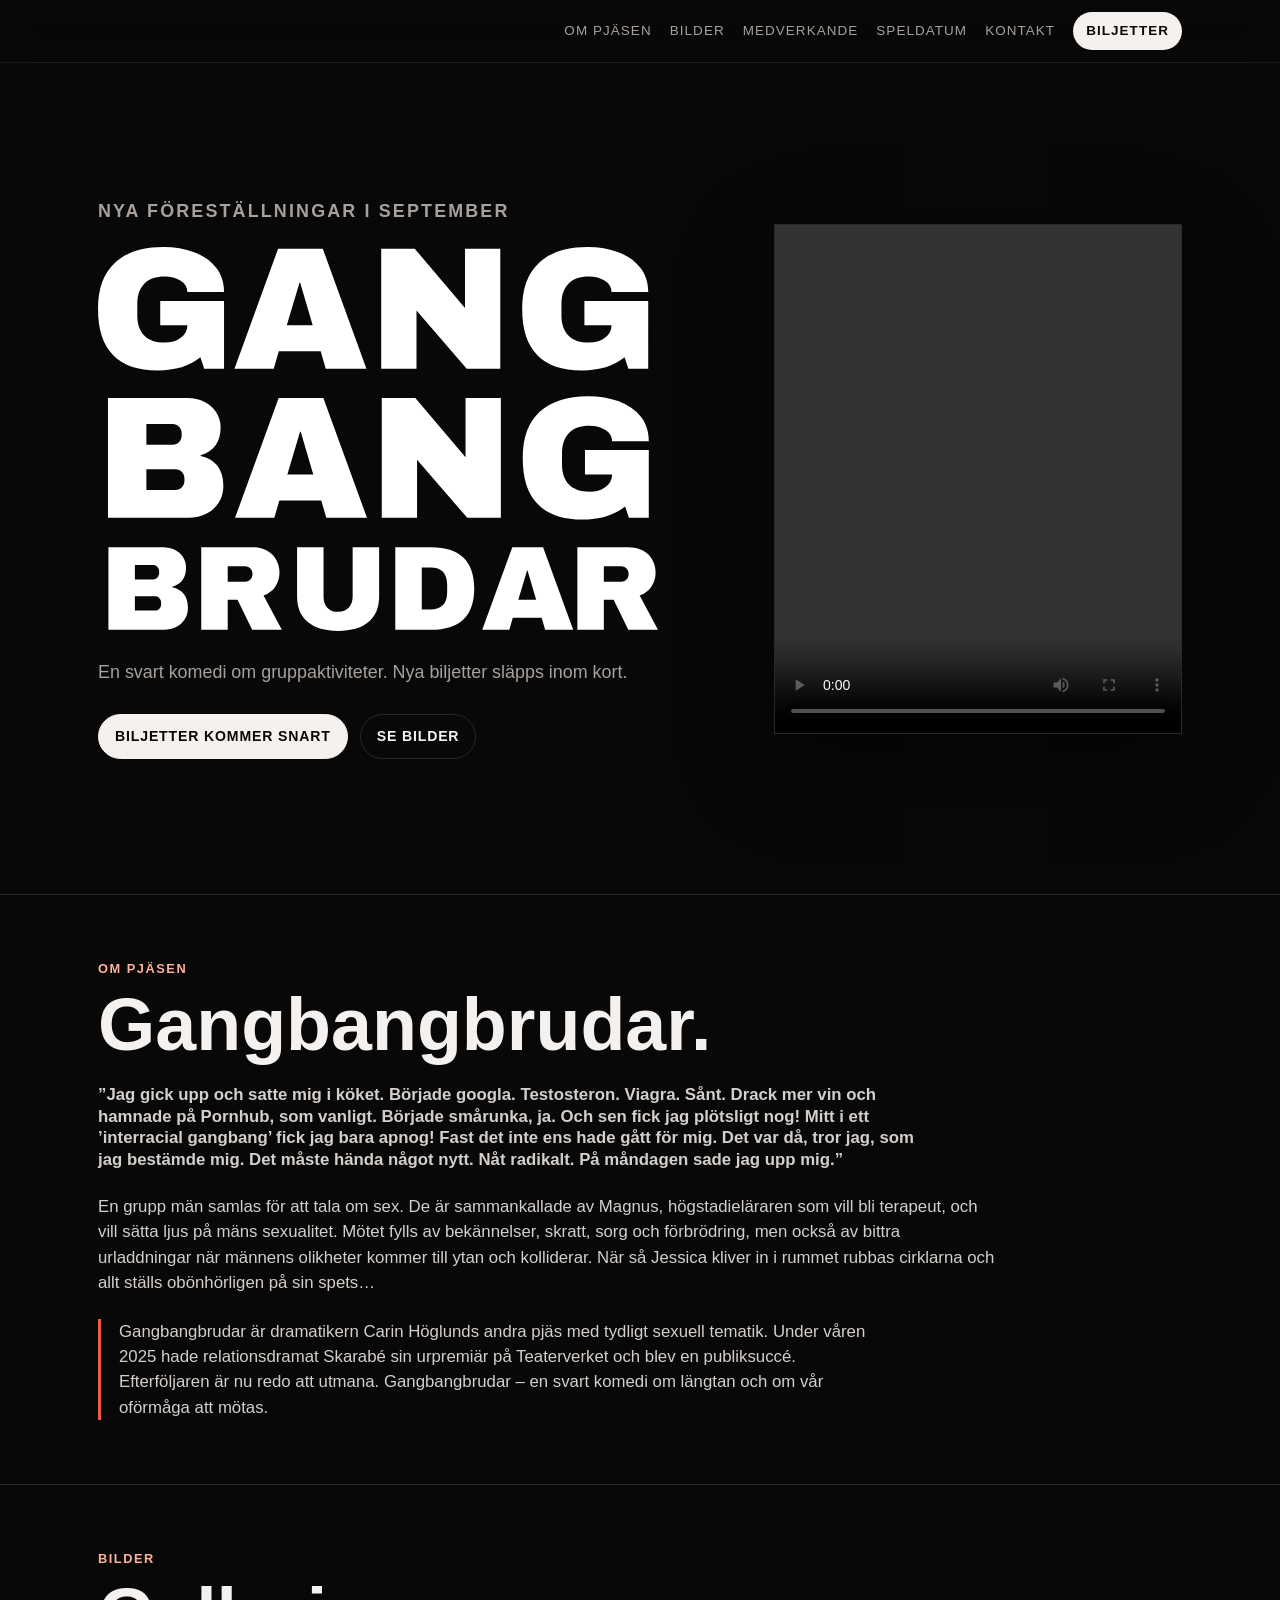
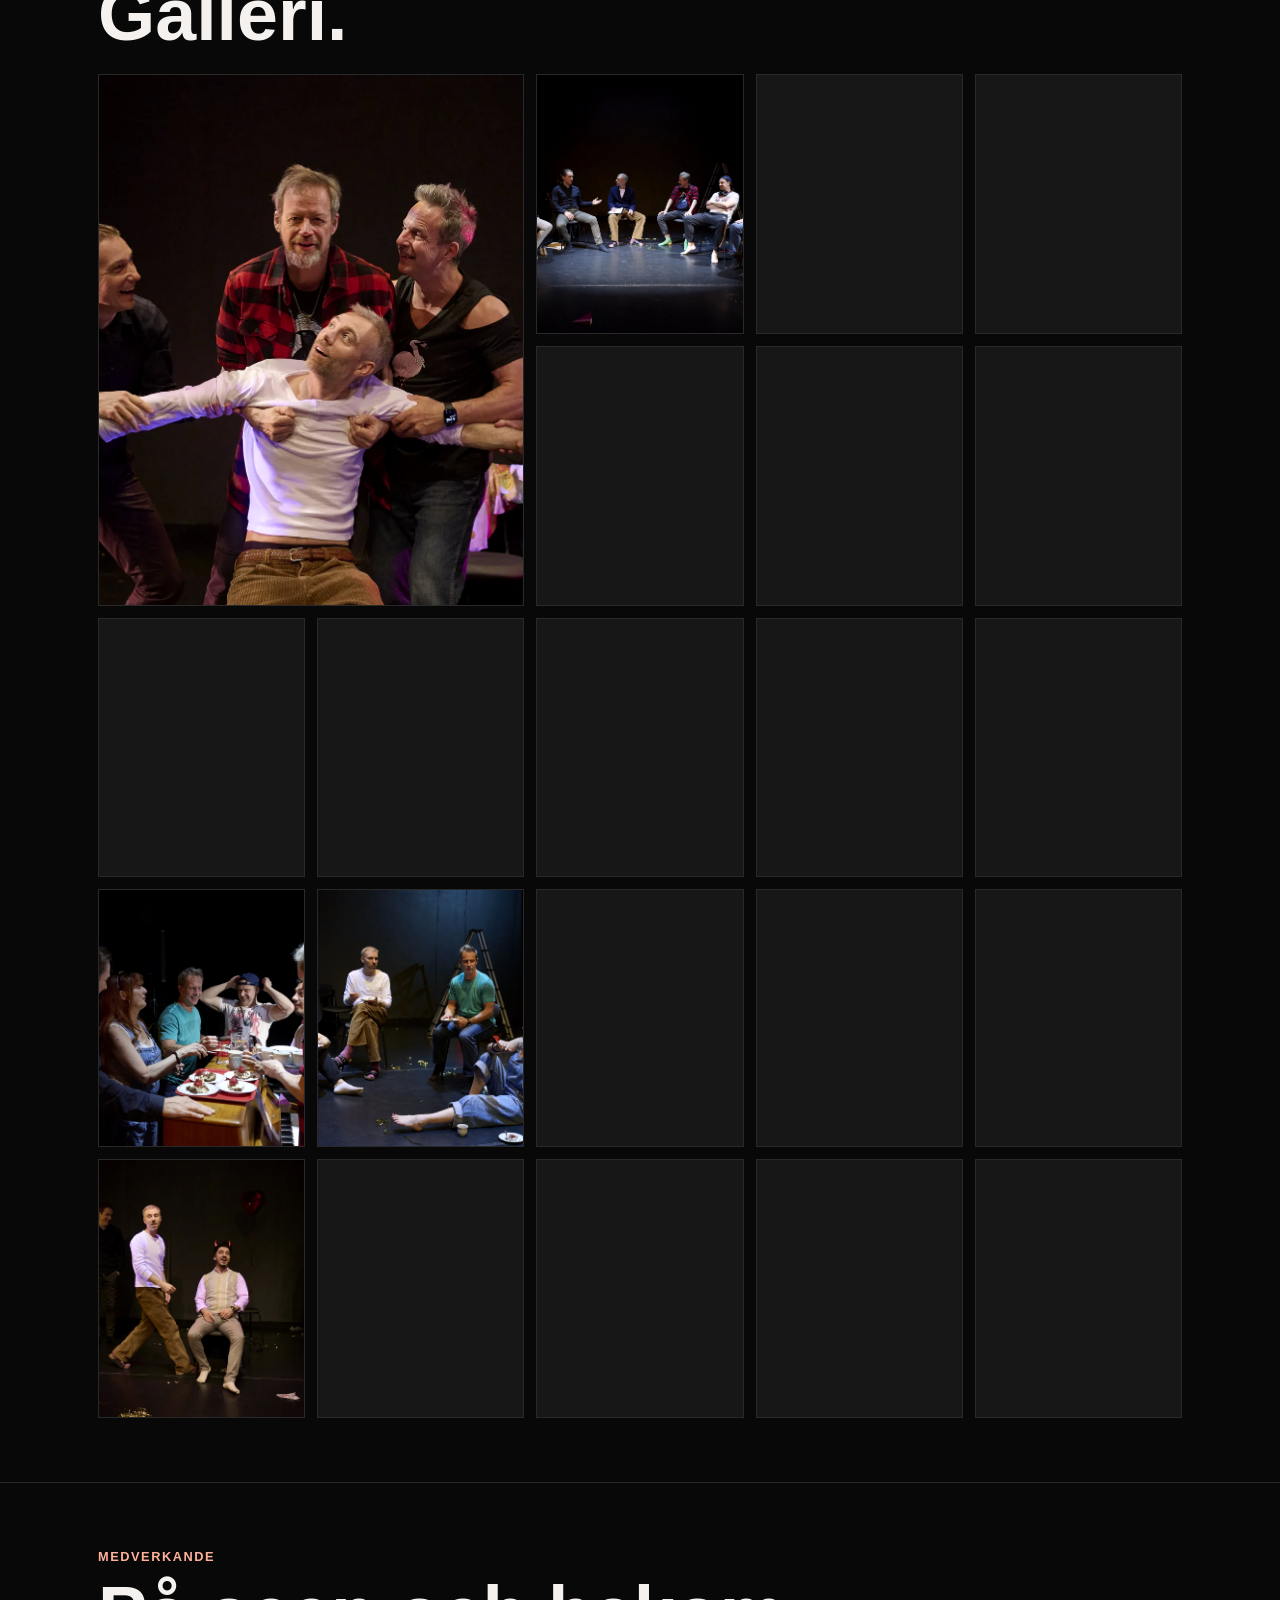
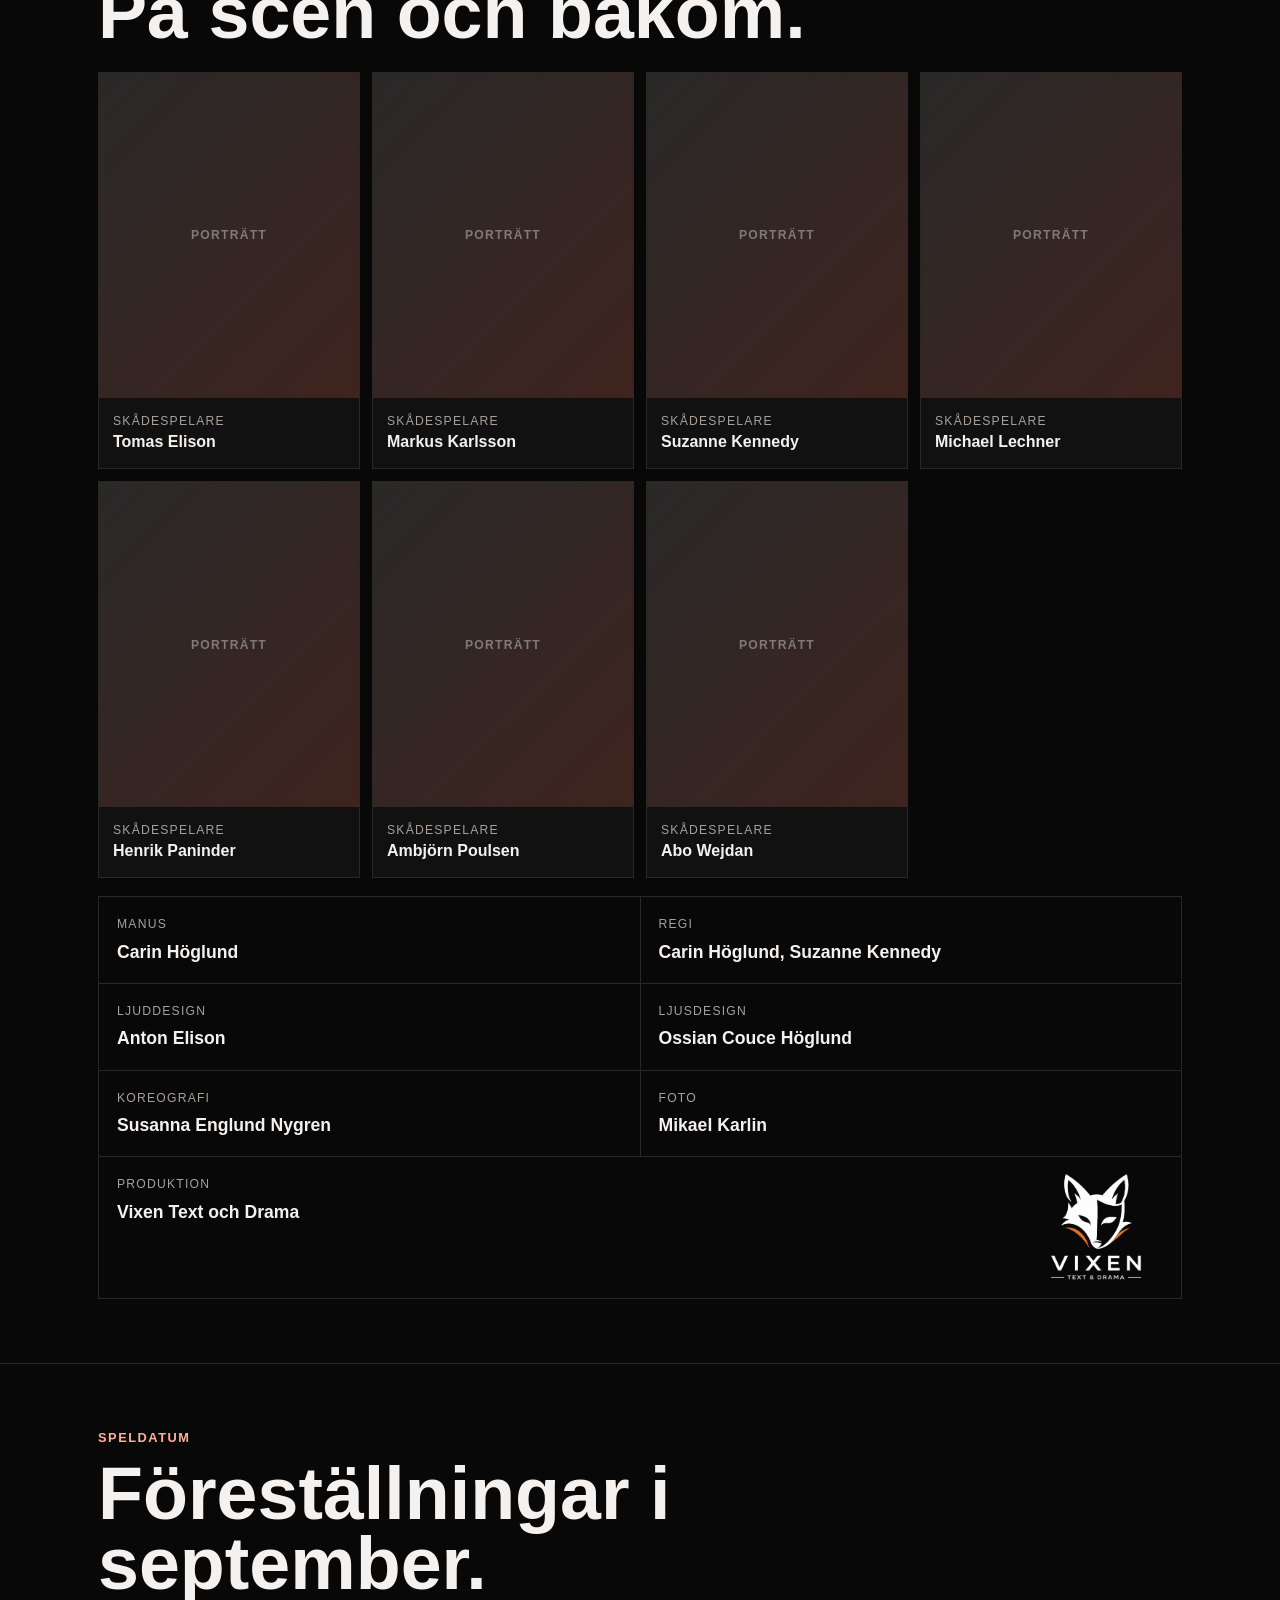
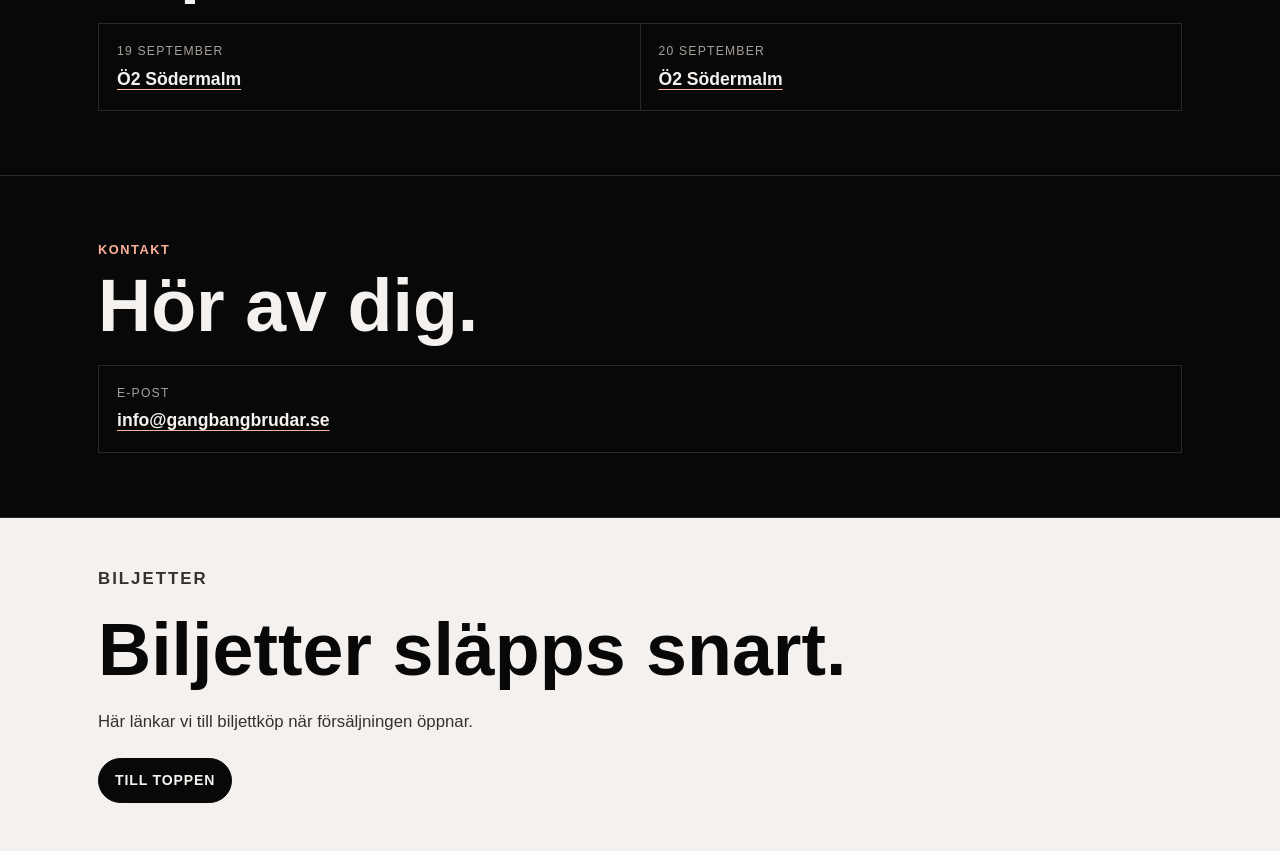
==== index.html @ 9af3f594 "Update Vixen production logo" ====
<!doctype html>
<html lang="sv">
<head>
<meta charset="utf-8">
<meta name="viewport" content="width=device-width, initial-scale=1">
<title>Gangbangbrudar</title>

<link rel="icon" href="assets/images/favicon.svg" type="image/svg+xml">
<link rel="stylesheet" href="assets/css/site.css">
</head>

<body>
<header class="site-header">
    <nav class="nav" aria-label="Huvudnavigation">
        <div class="nav-links">
            <a href="#om-pjasen">Om pjäsen</a>
            <a href="#bilder">Bilder</a>
            <a href="#medverkande">Medverkande</a>
            <a href="#speldatum">Speldatum</a>
            <a href="#kontakt">Kontakt</a>
            <a class="ticket-link" href="#biljetter">Biljetter</a>
        </div>
        <button class="menu-toggle" type="button" aria-expanded="false" aria-controls="mobile-menu">Meny</button>
    </nav>
    <div class="mobile-menu" id="mobile-menu" hidden>
        <a href="#om-pjasen">Om pjäsen</a>
        <a href="#bilder">Bilder</a>
        <a href="#medverkande">Medverkande</a>
        <a href="#speldatum">Speldatum</a>
        <a href="#kontakt">Kontakt</a>
        <a class="ticket-link" href="#biljetter">Biljetter</a>
    </div>
</header>

<main id="start">
    <section class="section hero" aria-labelledby="hero-title">
        <div class="section-inner hero-grid">
            <div class="hero-copy">
                <p class="eyebrow">Nya föreställningar i september</p>
                <h1 id="hero-title">
                    <img class="hero-logo" src="assets/images/logo.svg" alt="Gangbangbrudar">
                </h1>
                <p>En svart komedi om gruppaktiviteter. Nya biljetter släpps inom kort.</p>
                <div class="hero-actions">
                    <a class="button primary" href="#biljetter">Biljetter kommer snart</a>
                    <a class="button" href="#bilder">Se bilder</a>
                </div>
            </div>

            <div class="trailer-frame" aria-label="Trailer">
                <video controls playsinline preload="metadata" src="assets/videos/trailer-portrait.mp4"></video>
            </div>
        </div>
    </section>

    <section class="section" id="om-pjasen" aria-labelledby="about-title">
        <div class="section-inner">
            <p class="eyebrow">Om pjäsen</p>
            <h2 class="section-title" id="about-title">Gangbangbrudar.</h2>
            <div class="about-copy">
                <p class="script-quote">”Jag gick upp och satte mig i köket. Började googla. Testosteron. Viagra. Sånt. Drack mer vin och hamnade på Pornhub, som vanligt. Började smårunka, ja. Och sen fick jag plötsligt nog! Mitt i ett ’interracial gangbang’ fick jag bara apnog! Fast det inte ens hade gått för mig. Det var då, tror jag, som jag bestämde mig. Det måste hända något nytt. Nåt radikalt. På måndagen sade jag upp mig.”</p>
                <p>En grupp män samlas för att tala om sex. De är sammankallade av Magnus, högstadieläraren som vill bli terapeut, och vill sätta ljus på mäns sexualitet. Mötet fylls av bekännelser, skratt, sorg och förbrödring, men också av bittra urladdningar när männens olikheter kommer till ytan och kolliderar. När så Jessica kliver in i rummet rubbas cirklarna och allt ställs obönhörligen på sin spets…</p>
                <p class="creator-note">Gangbangbrudar är dramatikern Carin Höglunds andra pjäs med tydligt sexuell tematik. Under våren 2025 hade relationsdramat Skarabé sin urpremiär på Teaterverket och blev en publiksuccé. Efterföljaren är nu redo att utmana. Gangbangbrudar – en svart komedi om längtan och om vår oförmåga att mötas.</p>
            </div>
        </div>
    </section>

    <section class="section" id="bilder" aria-labelledby="gallery-title">
        <div class="section-inner">
            <p class="eyebrow">Bilder</p>
            <h2 class="section-title" id="gallery-title">Galleri.</h2>
            <div class="gallery-grid" id="gallery" aria-label="Bildgalleri från föreställningen">
                <div class="gallery-empty">Laddar bilder</div>
            </div>
        </div>
    </section>

    <section class="section" id="medverkande" aria-labelledby="cast-title">
        <div class="section-inner">
            <p class="eyebrow">Medverkande</p>
            <h2 class="section-title" id="cast-title">På scen och bakom.</h2>
            <div class="actor-grid" aria-label="Skådespelare med bildplatshållare">
                <article class="actor-card">
                    <div class="actor-image">Porträtt</div>
                    <div class="actor-info">
                        <p class="label">Skådespelare</p>
                        <p class="value">Tomas Elison</p>
                    </div>
                </article>
                <article class="actor-card">
                    <div class="actor-image">Porträtt</div>
                    <div class="actor-info">
                        <p class="label">Skådespelare</p>
                        <p class="value">Markus Karlsson</p>
                    </div>
                </article>
                <article class="actor-card">
                    <div class="actor-image">Porträtt</div>
                    <div class="actor-info">
                        <p class="label">Skådespelare</p>
                        <p class="value">Suzanne Kennedy</p>
                    </div>
                </article>
                <article class="actor-card">
                    <div class="actor-image">Porträtt</div>
                    <div class="actor-info">
                        <p class="label">Skådespelare</p>
                        <p class="value">Michael Lechner</p>
                    </div>
                </article>
                <article class="actor-card">
                    <div class="actor-image">Porträtt</div>
                    <div class="actor-info">
                        <p class="label">Skådespelare</p>
                        <p class="value">Henrik Paninder</p>
                    </div>
                </article>
                <article class="actor-card">
                    <div class="actor-image">Porträtt</div>
                    <div class="actor-info">
                        <p class="label">Skådespelare</p>
                        <p class="value">Ambjörn Poulsen</p>
                    </div>
                </article>
                <article class="actor-card">
                    <div class="actor-image">Porträtt</div>
                    <div class="actor-info">
                        <p class="label">Skådespelare</p>
                        <p class="value">Abo Wejdan</p>
                    </div>
                </article>
            </div>
            <div class="people-list">
                <div class="person">
                    <p class="label">Manus</p>
                    <p class="value">Carin Höglund</p>
                </div>
                <div class="person">
                    <p class="label">Regi</p>
                    <p class="value">Carin Höglund, Suzanne Kennedy</p>
                </div>
                <div class="person">
                    <p class="label">Ljuddesign</p>
                    <p class="value">Anton Elison</p>
                </div>
                <div class="person">
                    <p class="label">Ljusdesign</p>
                    <p class="value">Ossian Couce Höglund</p>
                </div>
                <div class="person">
                    <p class="label">Koreografi</p>
                    <p class="value">Susanna Englund Nygren</p>
                </div>
                <div class="person">
                    <p class="label">Foto</p>
                    <p class="value">Mikael Karlin</p>
                </div>
                <div class="person production-credit">
                    <div class="production-text">
                        <p class="label">Produktion</p>
                        <p class="value">Vixen Text och Drama</p>
                    </div>
                    <span class="production-logo-frame">
                        <img class="production-logo" src="assets/images/Vixen-logo-light.png" alt="Vixen Text och Drama">
                    </span>
                </div>
            </div>
        </div>
    </section>

    <section class="section" id="speldatum" aria-labelledby="dates-title">
        <div class="section-inner">
            <p class="eyebrow">Speldatum</p>
            <h2 class="section-title" id="dates-title">Föreställningar i september.</h2>
            <div class="dates-list">
                <div class="date-row">
                    <p class="label">19 september</p>
                    <p class="value"><a class="venue-link" href="https://o2scenkonst.se/" target="_blank" rel="noopener noreferrer">Ö2 Södermalm</a></p>
                </div>
                <div class="date-row">
                    <p class="label">20 september</p>
                    <p class="value"><a class="venue-link" href="https://o2scenkonst.se/" target="_blank" rel="noopener noreferrer">Ö2 Södermalm</a></p>
                </div>
            </div>
        </div>
    </section>

    <section class="section" id="kontakt" aria-labelledby="contact-title">
        <div class="section-inner">
            <p class="eyebrow">Kontakt</p>
            <h2 class="section-title" id="contact-title">Hör av dig.</h2>
            <div class="contact-list">
                <div class="contact-row">
                    <p class="label">E-post</p>
                    <p class="value"><a class="contact-link" href="mailto:info@gangbangbrudar.se">info@gangbangbrudar.se</a></p>
                </div>
            </div>
        </div>
    </section>

    <section class="tickets" id="biljetter" aria-labelledby="tickets-title">
        <div class="section-inner">
            <p class="eyebrow">Biljetter</p>
            <h2 class="section-title" id="tickets-title">Biljetter släpps snart.</h2>
            <p>Här länkar vi till biljettköp när försäljningen öppnar.</p>
            <a class="button primary" href="#start">Till toppen</a>
        </div>
    </section>
</main>

<dialog class="lightbox" id="gallery-lightbox" aria-label="Förhandsvisning av bild">
    <div class="lightbox-inner">
        <button class="lightbox-close" type="button" aria-label="Stäng">×</button>
        <button class="lightbox-nav lightbox-prev" type="button" aria-label="Föregående bild">‹</button>
        <img alt="" draggable="false">
        <button class="lightbox-nav lightbox-next" type="button" aria-label="Nästa bild">›</button>
    </div>
</dialog>

<script src="assets/images/gallery/images.js"></script>
<script>
const gallery = document.querySelector("#gallery");
const lightbox = document.querySelector("#gallery-lightbox");
const lightboxImage = lightbox.querySelector("img");
const lightboxClose = lightbox.querySelector(".lightbox-close");
const lightboxPrev = lightbox.querySelector(".lightbox-prev");
const lightboxNext = lightbox.querySelector(".lightbox-next");
const menuToggle = document.querySelector(".menu-toggle");
const mobileMenu = document.querySelector("#mobile-menu");
const imageBasePath = "assets/images/gallery/";
const galleryImages = Array.isArray(window.galleryImages) ? window.galleryImages : [];
let activeGalleryIndex = 0;
let swipeStartX = 0;
let swipeStartY = 0;
let swipePointerId = null;
let lightboxScrollY = 0;
const minSwipeDistance = 48;

function showGalleryImage(index) {
    activeGalleryIndex = (index + galleryImages.length) % galleryImages.length;
    const imagePath = imageBasePath + galleryImages[activeGalleryIndex];

    lightboxImage.src = imagePath;
    lightboxImage.alt = `Bild från Gangbangbrudar ${activeGalleryIndex + 1}`;
}

function openLightbox() {
    lightboxScrollY = window.scrollY;
    document.body.classList.add("lightbox-open");
    document.body.style.top = `-${lightboxScrollY}px`;
    lightbox.showModal();
}

function closeLightbox() {
    lightbox.close();
}

function unlockPageScroll() {
    document.body.classList.remove("lightbox-open");
    document.body.style.top = "";
    window.scrollTo(0, lightboxScrollY);
    swipePointerId = null;
}

menuToggle.addEventListener("click", () => {
    const isOpen = menuToggle.getAttribute("aria-expanded") === "true";
    menuToggle.setAttribute("aria-expanded", String(!isOpen));
    mobileMenu.hidden = isOpen;
});

mobileMenu.querySelectorAll("a").forEach((link) => {
    link.addEventListener("click", () => {
        menuToggle.setAttribute("aria-expanded", "false");
        mobileMenu.hidden = true;
    });
});

gallery.replaceChildren();

if (galleryImages.length === 0) {
    const emptyState = document.createElement("div");
    emptyState.className = "gallery-empty";
    emptyState.textContent = "Bilder kommer snart";
    gallery.append(emptyState);
}

galleryImages.forEach((fileName, index) => {
    const button = document.createElement("button");
    const image = document.createElement("img");
    const imagePath = imageBasePath + fileName;

    button.className = "gallery-item";
    button.type = "button";
    button.setAttribute("aria-label", `Visa bild ${index + 1}`);

    image.src = imagePath;
    image.alt = `Bild från Gangbangbrudar ${index + 1}`;
    image.loading = index < 2 ? "eager" : "lazy";
    image.decoding = "async";

    button.append(image);
    button.addEventListener("click", () => {
        showGalleryImage(index);
        openLightbox();
    });

    gallery.append(button);
});

lightboxClose.addEventListener("click", () => {
    closeLightbox();
});

lightboxPrev.addEventListener("click", () => {
    showGalleryImage(activeGalleryIndex - 1);
});

lightboxNext.addEventListener("click", () => {
    showGalleryImage(activeGalleryIndex + 1);
});

lightboxImage.addEventListener("pointerdown", (event) => {
    if (!event.isPrimary || galleryImages.length < 2) {
        return;
    }

    swipeStartX = event.clientX;
    swipeStartY = event.clientY;
    swipePointerId = event.pointerId;
    lightboxImage.setPointerCapture(swipePointerId);
});

lightboxImage.addEventListener("pointermove", (event) => {
    if (event.pointerId === swipePointerId) {
        event.preventDefault();
    }
});

lightboxImage.addEventListener("pointerup", (event) => {
    if (event.pointerId !== swipePointerId) {
        return;
    }

    const deltaX = event.clientX - swipeStartX;
    const deltaY = event.clientY - swipeStartY;
    const isHorizontalSwipe = Math.abs(deltaX) >= minSwipeDistance && Math.abs(deltaX) > Math.abs(deltaY) * 1.2;

    if (isHorizontalSwipe) {
        showGalleryImage(activeGalleryIndex + (deltaX < 0 ? 1 : -1));
    }

    swipePointerId = null;
});

lightboxImage.addEventListener("pointercancel", () => {
    swipePointerId = null;
});

lightbox.addEventListener("click", (event) => {
    if (event.target === lightbox) {
        closeLightbox();
    }
});

lightbox.addEventListener("close", unlockPageScroll);

document.addEventListener("keydown", (event) => {
    if (!lightbox.open) {
        return;
    }

    if (event.key === "ArrowLeft") {
        showGalleryImage(activeGalleryIndex - 1);
    }

    if (event.key === "ArrowRight") {
        showGalleryImage(activeGalleryIndex + 1);
    }
});
</script>
</body>
</html>
---- assets/css/site.css ----
:root{
    --bg:#080808;
    --panel:#111111;
    --panel-soft:#171717;
    --text:#f4f1ee;
    --muted:#a8a19b;
    --line:#2a2725;
    --accent:#f05a3d;
    --accent-soft:#ffb199;
}

*{
    box-sizing:border-box;
}

html{
    scroll-behavior:smooth;
    overflow-x:hidden;
}

body{
    margin:0;
    background:var(--bg);
    color:var(--text);
    font-family:Arial, Helvetica, sans-serif;
    line-height:1.5;
    overflow-x:hidden;
}

body.lightbox-open{
    position:fixed;
    width:100%;
    overflow:hidden;
}

img,
video{
    max-width:100%;
}

a{
    color:inherit;
}

.site-header{
    position:sticky;
    top:0;
    z-index:10;
    background:rgba(8, 8, 8, .88);
    border-bottom:1px solid rgba(255, 255, 255, .08);
    backdrop-filter:blur(18px);
}

.nav{
    display:flex;
    align-items:center;
    justify-content:flex-end;
    gap:16px;
    width:min(1120px, 100%);
    margin:0 auto;
    padding:12px 18px;
}

.nav-links{
    display:flex;
    align-items:center;
    justify-content:flex-end;
    gap:18px;
    color:var(--muted);
    font-size:.84rem;
    text-transform:uppercase;
    letter-spacing:.08em;
}

.nav-links a{
    text-decoration:none;
}

.nav-links a:hover{
    color:var(--text);
}

.ticket-link{
    color:var(--bg);
    background:var(--text);
    border-radius:999px;
    padding:9px 13px;
    font-weight:700;
}

.ticket-link:hover{
    color:var(--bg);
    background:var(--accent-soft);
}

.menu-toggle{
    display:none;
    min-height:40px;
    padding:8px 12px;
    background:transparent;
    border:1px solid var(--line);
    border-radius:999px;
    color:var(--text);
    cursor:pointer;
    font:inherit;
    font-size:.82rem;
    font-weight:700;
    letter-spacing:.08em;
    text-transform:uppercase;
}

.mobile-menu{
    display:none;
}

main{
    overflow:hidden;
}

.section{
    border-bottom:1px solid var(--line);
}

.section-inner{
    width:100%;
    max-width:1120px;
    margin:0 auto;
    padding:64px 18px;
}

.hero{
    min-height:calc(100svh - 68px);
    display:grid;
    align-items:center;
}

.hero-grid{
    display:grid;
    gap:34px;
    min-width:0;
}

.hero-grid > *{
    min-width:0;
}

.hero-logo{
    display:block;
    width:min(100%, 560px);
    height:auto;
    margin-bottom:28px;
}

.eyebrow{
    margin:0 0 12px;
    color:var(--accent-soft);
    font-size:.8rem;
    font-weight:700;
    letter-spacing:.12em;
    text-transform:uppercase;
}

.hero .eyebrow{
    margin-bottom:22px;
}

.hero-copy{
    max-width:620px;
    min-width:0;
}

.hero-copy h1{
    margin:0;
}

.hero-copy p{
    margin:0;
    color:var(--muted);
    font-size:1.12rem;
}

.hero-actions{
    display:flex;
    flex-wrap:wrap;
    gap:12px;
    margin-top:28px;
}

.button{
    display:inline-flex;
    align-items:center;
    justify-content:center;
    max-width:100%;
    min-height:44px;
    padding:11px 16px;
    border:1px solid var(--line);
    border-radius:999px;
    color:var(--text);
    font-size:.88rem;
    font-weight:700;
    letter-spacing:.06em;
    text-decoration:none;
    text-align:center;
    text-transform:uppercase;
}

.button.primary{
    border-color:var(--text);
    background:var(--text);
    color:var(--bg);
}

.button:hover{
    border-color:var(--accent-soft);
}

.trailer-frame{
    width:min(520px, 100%);
    margin:0 auto;
    background:var(--panel);
    border:1px solid rgba(255, 255, 255, .1);
    box-shadow:0 28px 90px rgba(0, 0, 0, .48);
}

.trailer-frame video{
    display:block;
    width:100%;
    aspect-ratio:4 / 5;
    object-fit:cover;
    background:#000;
}

.section-title{
    margin:0 0 24px;
    max-width:760px;
    font-size:clamp(2rem, 10vw, 4.6rem);
    line-height:.95;
    letter-spacing:0;
}

.about-copy{
    display:grid;
    gap:24px;
    max-width:900px;
}

.about-copy p{
    margin:0;
    color:#d4cfca;
    font-size:1.05rem;
}

.script-quote{
    max-width:820px;
    color:var(--text);
    font-size:clamp(1.35rem, 5vw, 2.25rem);
    font-weight:700;
    line-height:1.28;
}

.creator-note{
    max-width:780px;
    padding-left:18px;
    border-left:3px solid var(--accent);
    color:var(--accent-soft);
    font-size:1.02rem;
}

.gallery-grid{
    display:grid;
    grid-template-columns:repeat(2, minmax(0, 1fr));
    gap:10px;
}

.gallery-item{
    display:block;
    min-width:0;
    padding:0;
    background:var(--panel-soft);
    border:1px solid rgba(255, 255, 255, .08);
    color:inherit;
    cursor:pointer;
    overflow:hidden;
}

.gallery-item img{
    display:block;
    width:100%;
    height:100%;
    min-height:160px;
    aspect-ratio:4 / 5;
    object-fit:cover;
    filter:saturate(.9) contrast(1.05);
    transition:transform .22s ease, filter .22s ease;
}

.gallery-item:hover img{
    transform:scale(1.035);
    filter:saturate(1) contrast(1.1);
}

.gallery-item:first-child{
    grid-column:span 2;
    aspect-ratio:16 / 10;
}

.gallery-empty{
    display:grid;
    place-items:center;
    min-height:180px;
    background:var(--panel-soft);
    border:1px solid rgba(255, 255, 255, .08);
    color:#827a73;
    font-size:.76rem;
    font-weight:700;
    letter-spacing:.1em;
    text-transform:uppercase;
}

.lightbox{
    width:min(1040px, calc(100% - 28px));
    height:fit-content;
    max-height:calc(100svh - 28px);
    overflow:hidden;
    padding:0;
    background:#050505;
    border:1px solid rgba(255, 255, 255, .14);
    color:var(--text);
    overscroll-behavior:contain;
}

.lightbox::backdrop{
    background:rgba(0, 0, 0, .84);
}

.lightbox-inner{
    position:relative;
    display:grid;
    place-items:center;
    max-height:calc(100svh - 30px);
}

.lightbox img{
    display:block;
    width:100%;
    height:auto;
    max-height:calc(100svh - 28px);
    object-fit:contain;
    touch-action:none;
    user-select:none;
}

.lightbox-close{
    position:absolute;
    top:10px;
    right:10px;
    display:grid;
    place-items:center;
    width:40px;
    height:40px;
    padding:0;
    background:rgba(0, 0, 0, .64);
    border:1px solid rgba(255, 255, 255, .2);
    border-radius:999px;
    color:var(--text);
    cursor:pointer;
    font-size:1.4rem;
    line-height:1;
}

.lightbox-nav{
    position:absolute;
    top:50%;
    display:grid;
    place-items:center;
    width:44px;
    height:56px;
    padding:0;
    background:rgba(0, 0, 0, .56);
    border:1px solid rgba(255, 255, 255, .18);
    color:var(--text);
    cursor:pointer;
    font:inherit;
    font-size:2rem;
    line-height:1;
    transform:translateY(-50%);
}

.lightbox-nav:hover,
.lightbox-close:hover{
    background:rgba(0, 0, 0, .78);
    border-color:rgba(255, 255, 255, .36);
}

.lightbox-prev{
    left:10px;
}

.lightbox-next{
    right:10px;
}

.people-list,
.dates-list,
.contact-list{
    display:grid;
    gap:1px;
    background:var(--line);
    border:1px solid var(--line);
}

.people-list{
    margin-top:18px;
}

.person,
.date-row,
.contact-row{
    display:grid;
    gap:5px;
    align-content:start;
    padding:18px;
    background:var(--bg);
}

.label{
    margin:0;
    color:var(--muted);
    font-size:.76rem;
    letter-spacing:.1em;
    text-transform:uppercase;
}

.value{
    margin:0;
    font-size:1.1rem;
    font-weight:700;
}

.venue-link,
.contact-link{
    color:inherit;
    text-decoration-color:var(--accent-soft);
    text-underline-offset:4px;
}

.venue-link:hover,
.contact-link:hover{
    color:var(--accent-soft);
}

.production-credit{
    display:flex;
    align-items:flex-start;
    justify-content:space-between;
    column-gap:18px;
}

.production-text{
    display:grid;
    gap:5px;
    min-width:0;
}

.production-logo-frame{
    display:block;
    width:130px;
    margin-top:-12px;
    flex:0 0 auto;
}

.production-logo{
    display:block;
    width:100%;
    height:auto;
    margin-bottom:-10%;
}

.actor-grid{
    display:grid;
    grid-template-columns:repeat(2, minmax(0, 1fr));
    gap:12px;
}

.actor-card{
    background:var(--panel);
    border:1px solid var(--line);
}

.actor-image{
    display:grid;
    place-items:center;
    aspect-ratio:4 / 5;
    background:
        linear-gradient(135deg, rgba(255, 255, 255, .08), rgba(240, 90, 61, .18)),
        var(--panel-soft);
    color:#827a73;
    font-size:.76rem;
    font-weight:700;
    letter-spacing:.1em;
    text-transform:uppercase;
}

.actor-info{
    padding:14px;
}

.actor-info .value{
    font-size:1rem;
}

.tickets{
    background:var(--text);
    color:var(--bg);
}

.tickets .section-inner{
    padding-block:48px;
}

.tickets .section-title{
    color:var(--bg);
}

.tickets p{
    max-width:620px;
    margin:0 0 24px;
    color:#36312d;
    font-size:1.05rem;
}

.tickets .button{
    border-color:var(--bg);
    color:var(--bg);
}

.tickets .button.primary{
    background:var(--bg);
    color:var(--text);
}

@media (max-width:720px){
    .nav{
        align-items:center;
        flex-direction:row;
        gap:12px;
        justify-content:flex-end;
        padding:10px 14px;
    }

    .nav-links{
        display:none;
    }

    .menu-toggle{
        display:inline-flex;
        align-items:center;
        justify-content:center;
        flex:0 0 auto;
        margin-left:auto;
    }

    .mobile-menu{
        width:100%;
        max-width:1120px;
        margin:0 auto;
        padding:0 18px 16px;
    }

    .mobile-menu:not([hidden]){
        display:grid;
        gap:8px;
    }

    .mobile-menu a{
        display:flex;
        align-items:center;
        min-height:48px;
        padding:12px 0;
        border-bottom:1px solid var(--line);
        color:var(--text);
        font-size:1rem;
        font-weight:700;
        text-decoration:none;
    }

    .mobile-menu .ticket-link{
        justify-content:center;
        margin-top:8px;
        padding:11px 14px;
        border:0;
        color:var(--bg);
    }

    .section-inner{
        padding:52px 18px;
    }

    .hero{
        min-height:auto;
    }

    .hero-logo{
        width:100%;
        margin-bottom:22px;
    }

    .hero-actions{
        display:grid;
        grid-template-columns:1fr;
    }

    .button{
        width:100%;
        padding-inline:12px;
    }

    .production-credit{
        column-gap:12px;
    }

    .production-logo-frame{
        width:97px;
        margin-top:-8px;
    }
}

@media (min-width:760px){
    .hero-grid{
        grid-template-columns:minmax(0, 1.1fr) minmax(300px, .7fr);
        align-items:center;
    }

    .gallery-grid{
        grid-template-columns:repeat(5, minmax(0, 1fr));
        gap:12px;
    }

    .gallery-item img{
        min-height:190px;
    }

    .gallery-item:first-child{
        grid-column:span 2;
        grid-row:span 2;
        aspect-ratio:auto;
    }

    .people-list,
    .dates-list{
        grid-template-columns:repeat(2, minmax(0, 1fr));
    }

    .production-credit{
        grid-column:1 / -1;
    }

    .actor-grid{
        grid-template-columns:repeat(4, minmax(0, 1fr));
    }
}
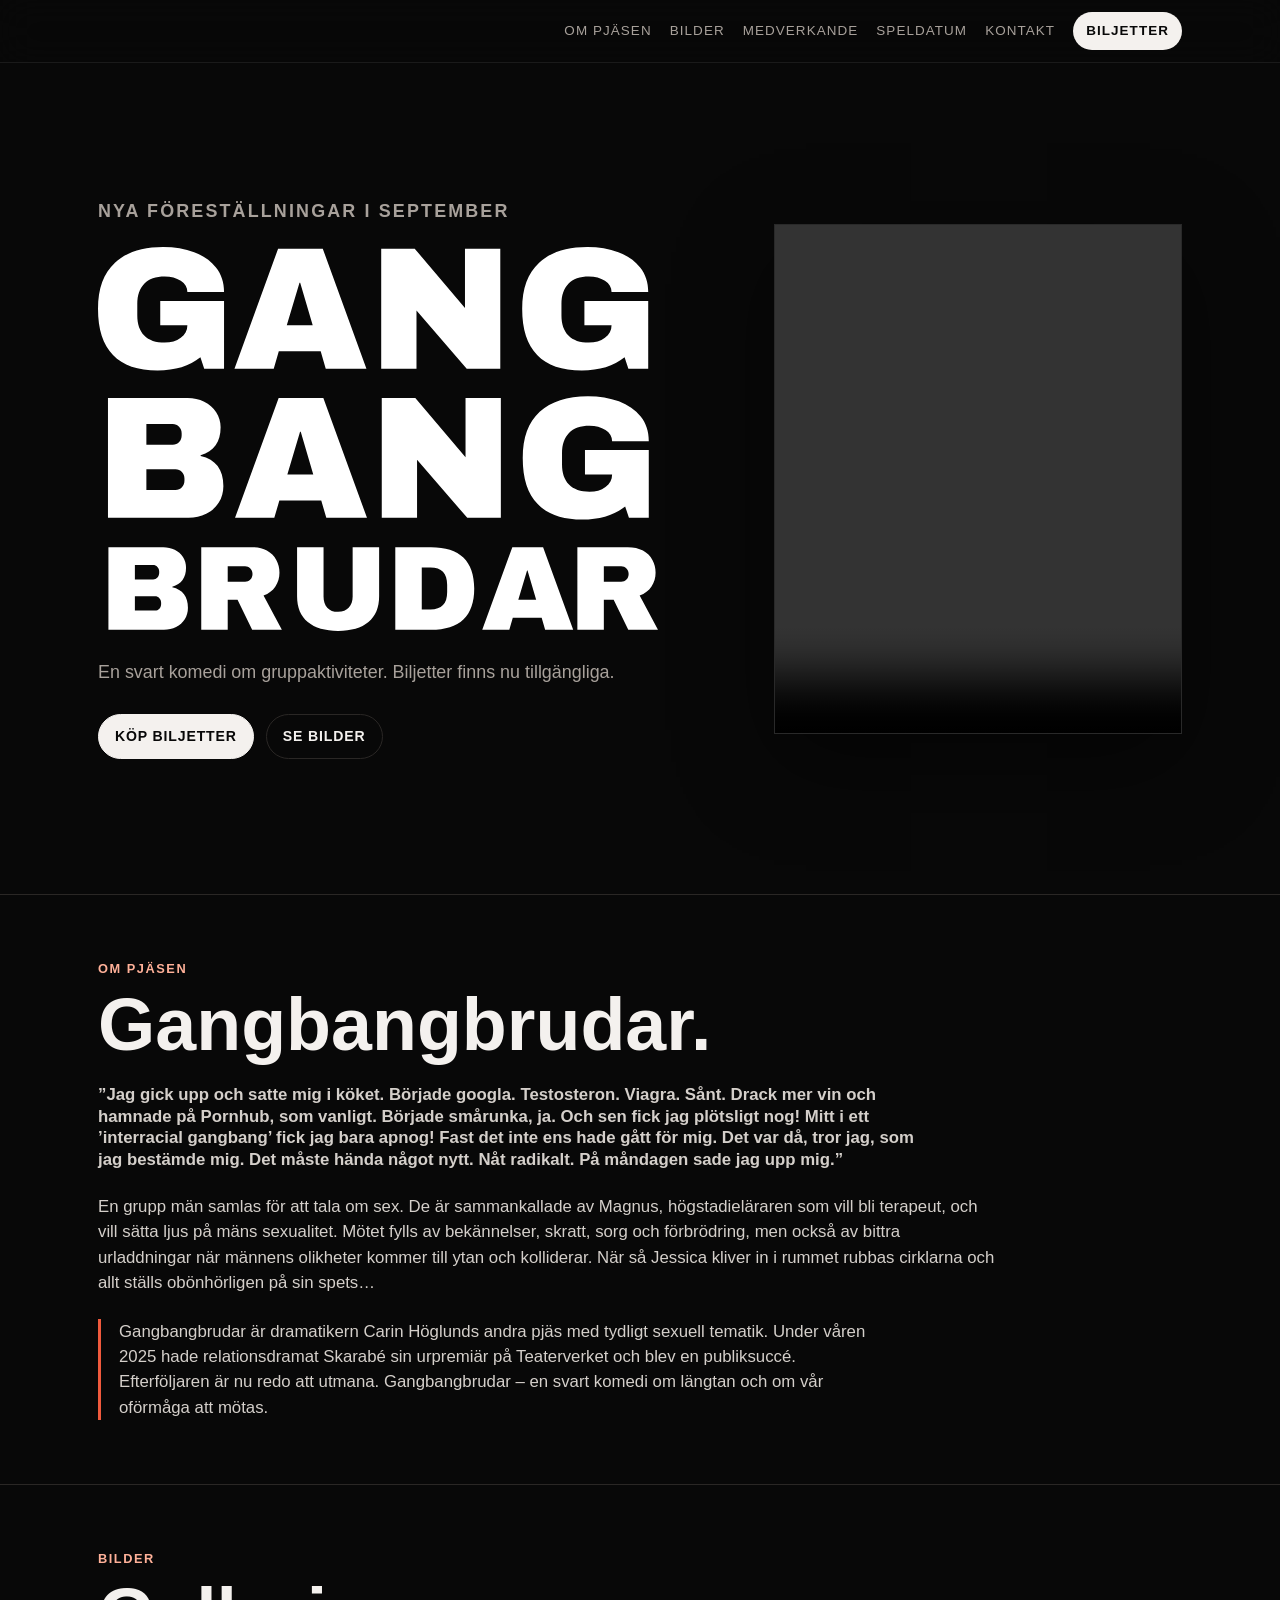
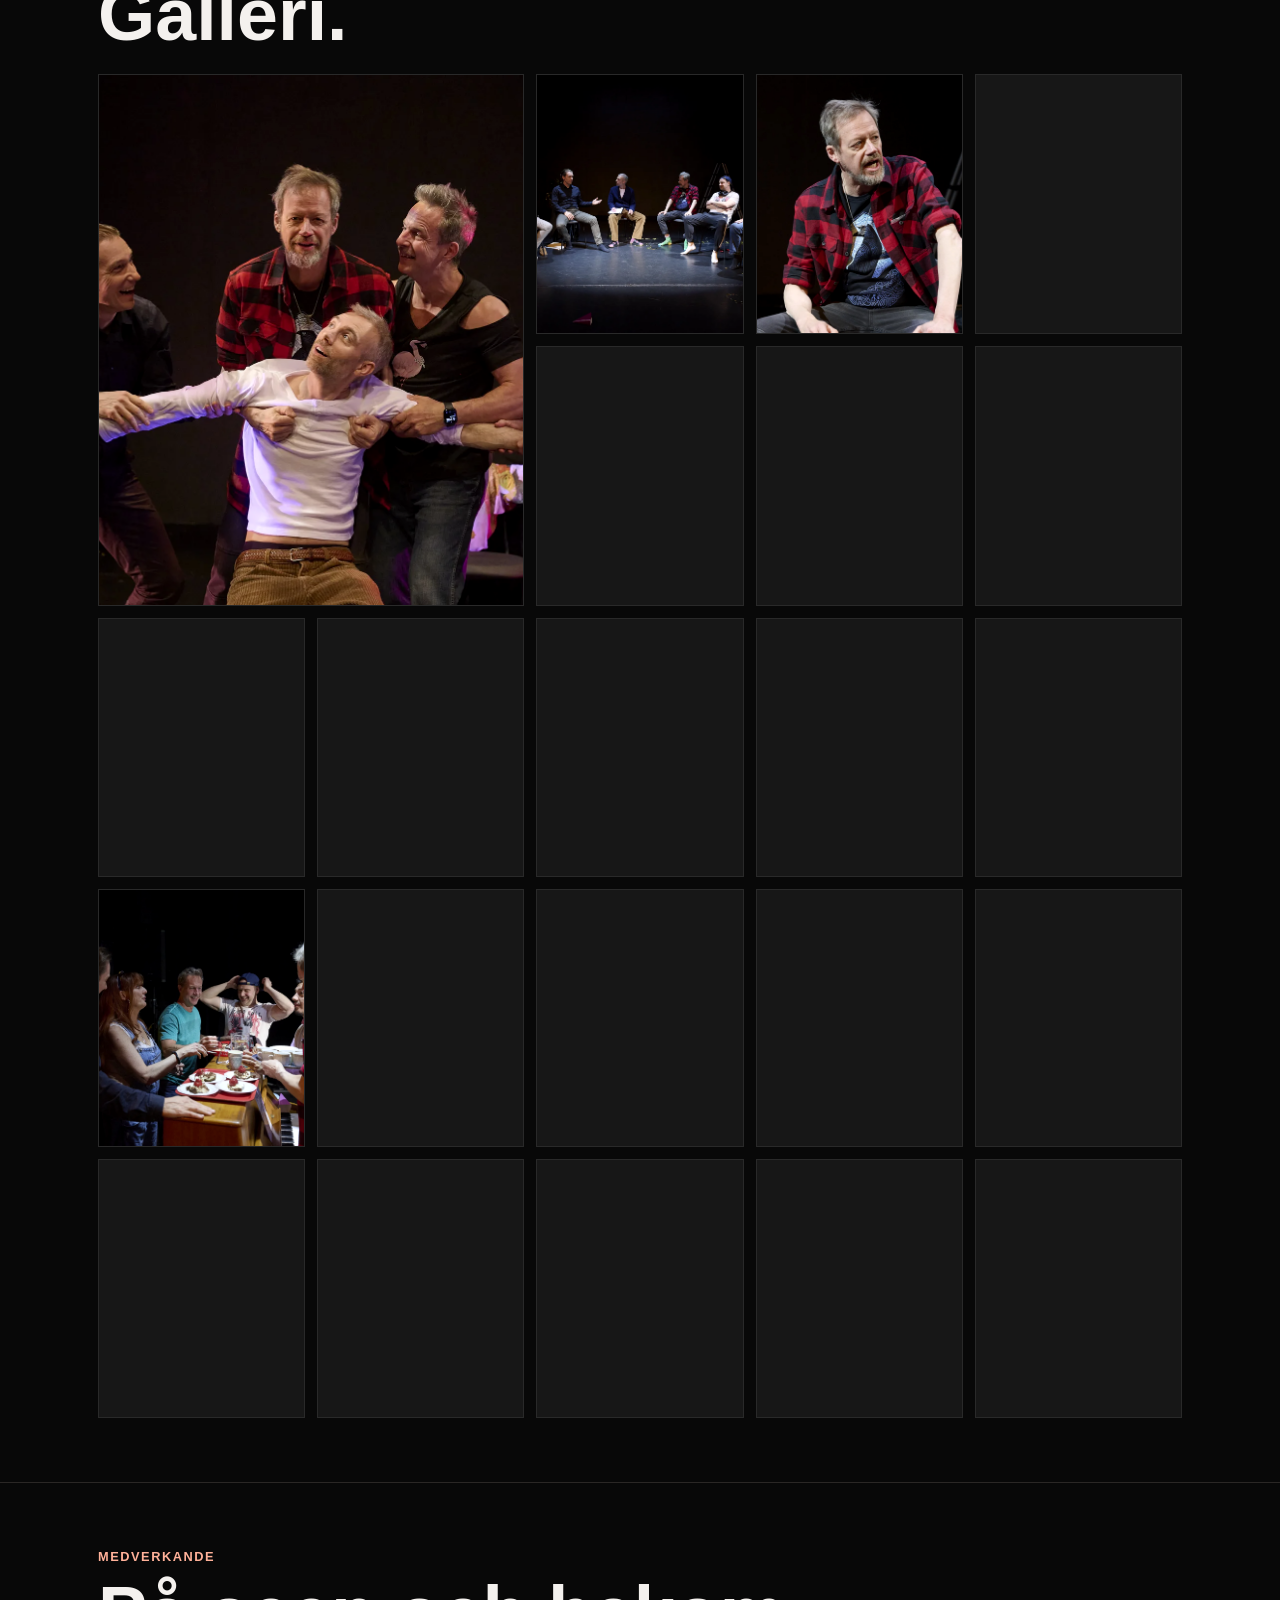
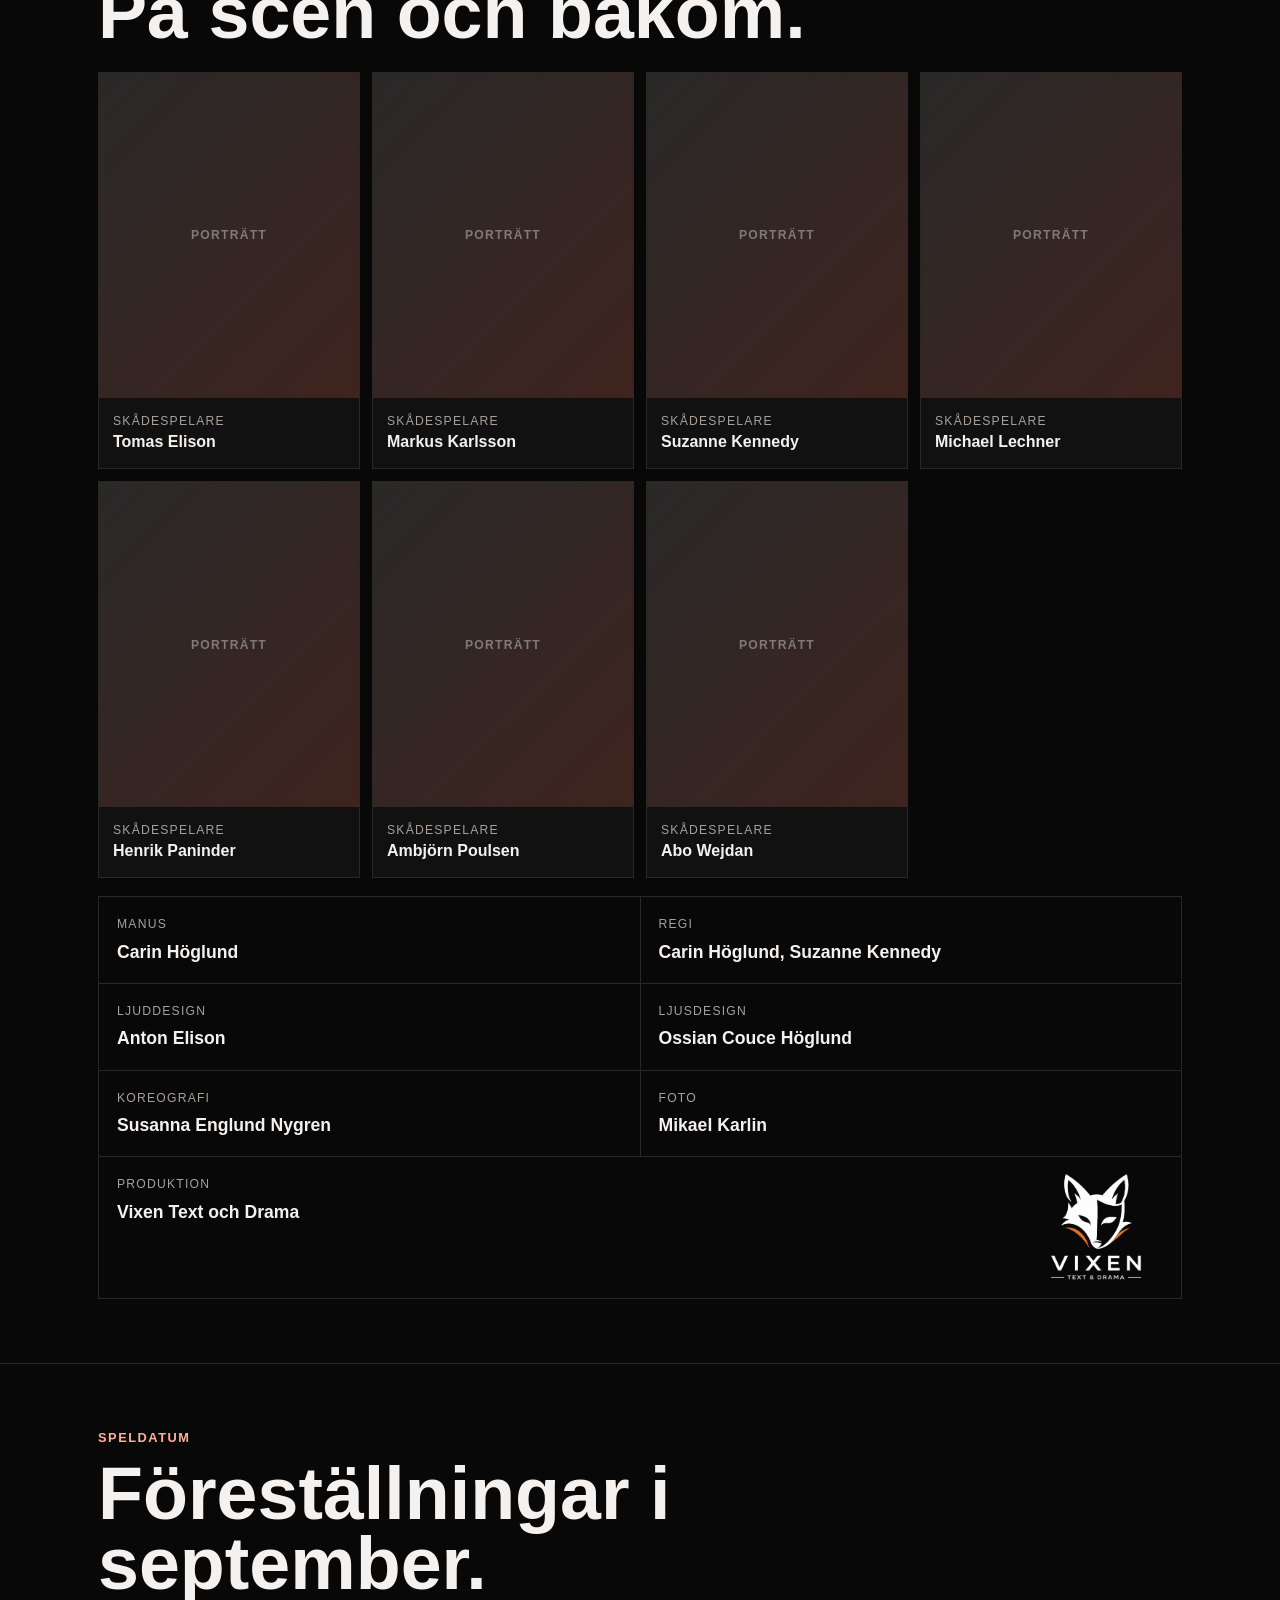
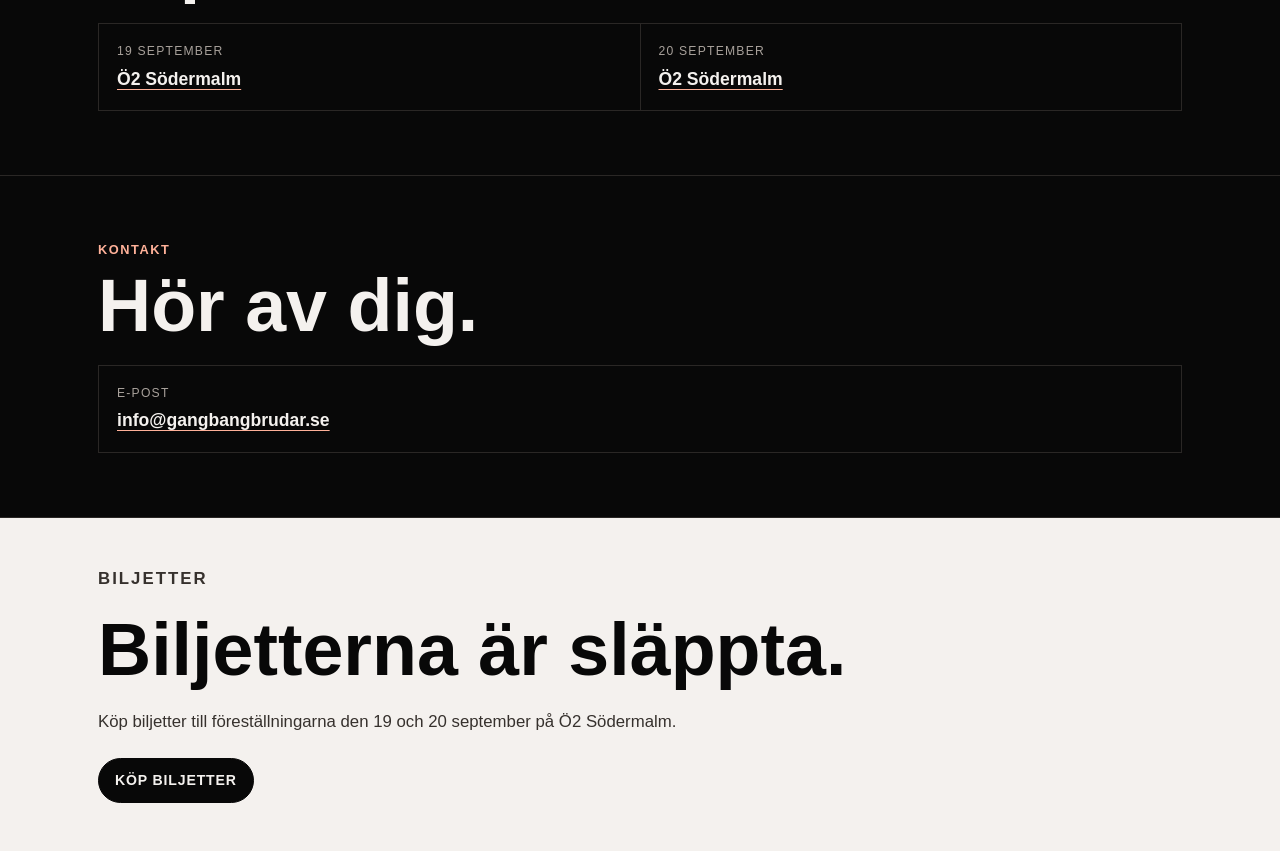
==== commit 955cd8be: "Launch ticket sales" ====
--- a/index.html
+++ b/index.html
@@ -18,7 +18,7 @@
             <a href="#medverkande">Medverkande</a>
             <a href="#speldatum">Speldatum</a>
             <a href="#kontakt">Kontakt</a>
-            <a class="ticket-link" href="#biljetter">Biljetter</a>
+            <a class="ticket-link" href="https://nortic.se/ticket/event/83424" target="_blank" rel="noopener noreferrer">Biljetter</a>
         </div>
         <button class="menu-toggle" type="button" aria-expanded="false" aria-controls="mobile-menu">Meny</button>
     </nav>
@@ -28,7 +28,7 @@
         <a href="#medverkande">Medverkande</a>
         <a href="#speldatum">Speldatum</a>
         <a href="#kontakt">Kontakt</a>
-        <a class="ticket-link" href="#biljetter">Biljetter</a>
+        <a class="ticket-link" href="https://nortic.se/ticket/event/83424" target="_blank" rel="noopener noreferrer">Biljetter</a>
     </div>
 </header>
 
@@ -40,9 +40,9 @@
                 <h1 id="hero-title">
                     <img class="hero-logo" src="assets/images/logo.svg" alt="Gangbangbrudar">
                 </h1>
-                <p>En svart komedi om gruppaktiviteter. Nya biljetter släpps inom kort.</p>
+                <p>En svart komedi om gruppaktiviteter. Biljetter finns nu tillgängliga.</p>
                 <div class="hero-actions">
-                    <a class="button primary" href="#biljetter">Biljetter kommer snart</a>
+                    <a class="button primary" href="https://nortic.se/ticket/event/83424" target="_blank" rel="noopener noreferrer">Köp biljetter</a>
                     <a class="button" href="#bilder">Se bilder</a>
                 </div>
             </div>
@@ -201,9 +201,9 @@
     <section class="tickets" id="biljetter" aria-labelledby="tickets-title">
         <div class="section-inner">
             <p class="eyebrow">Biljetter</p>
-            <h2 class="section-title" id="tickets-title">Biljetter släpps snart.</h2>
-            <p>Här länkar vi till biljettköp när försäljningen öppnar.</p>
-            <a class="button primary" href="#start">Till toppen</a>
+            <h2 class="section-title" id="tickets-title">Biljetterna är släppta.</h2>
+            <p>Köp biljetter till föreställningarna den 19 och 20 september på Ö2 Södermalm.</p>
+            <a class="button primary" href="https://nortic.se/ticket/event/83424" target="_blank" rel="noopener noreferrer">Köp biljetter</a>
         </div>
     </section>
 </main>
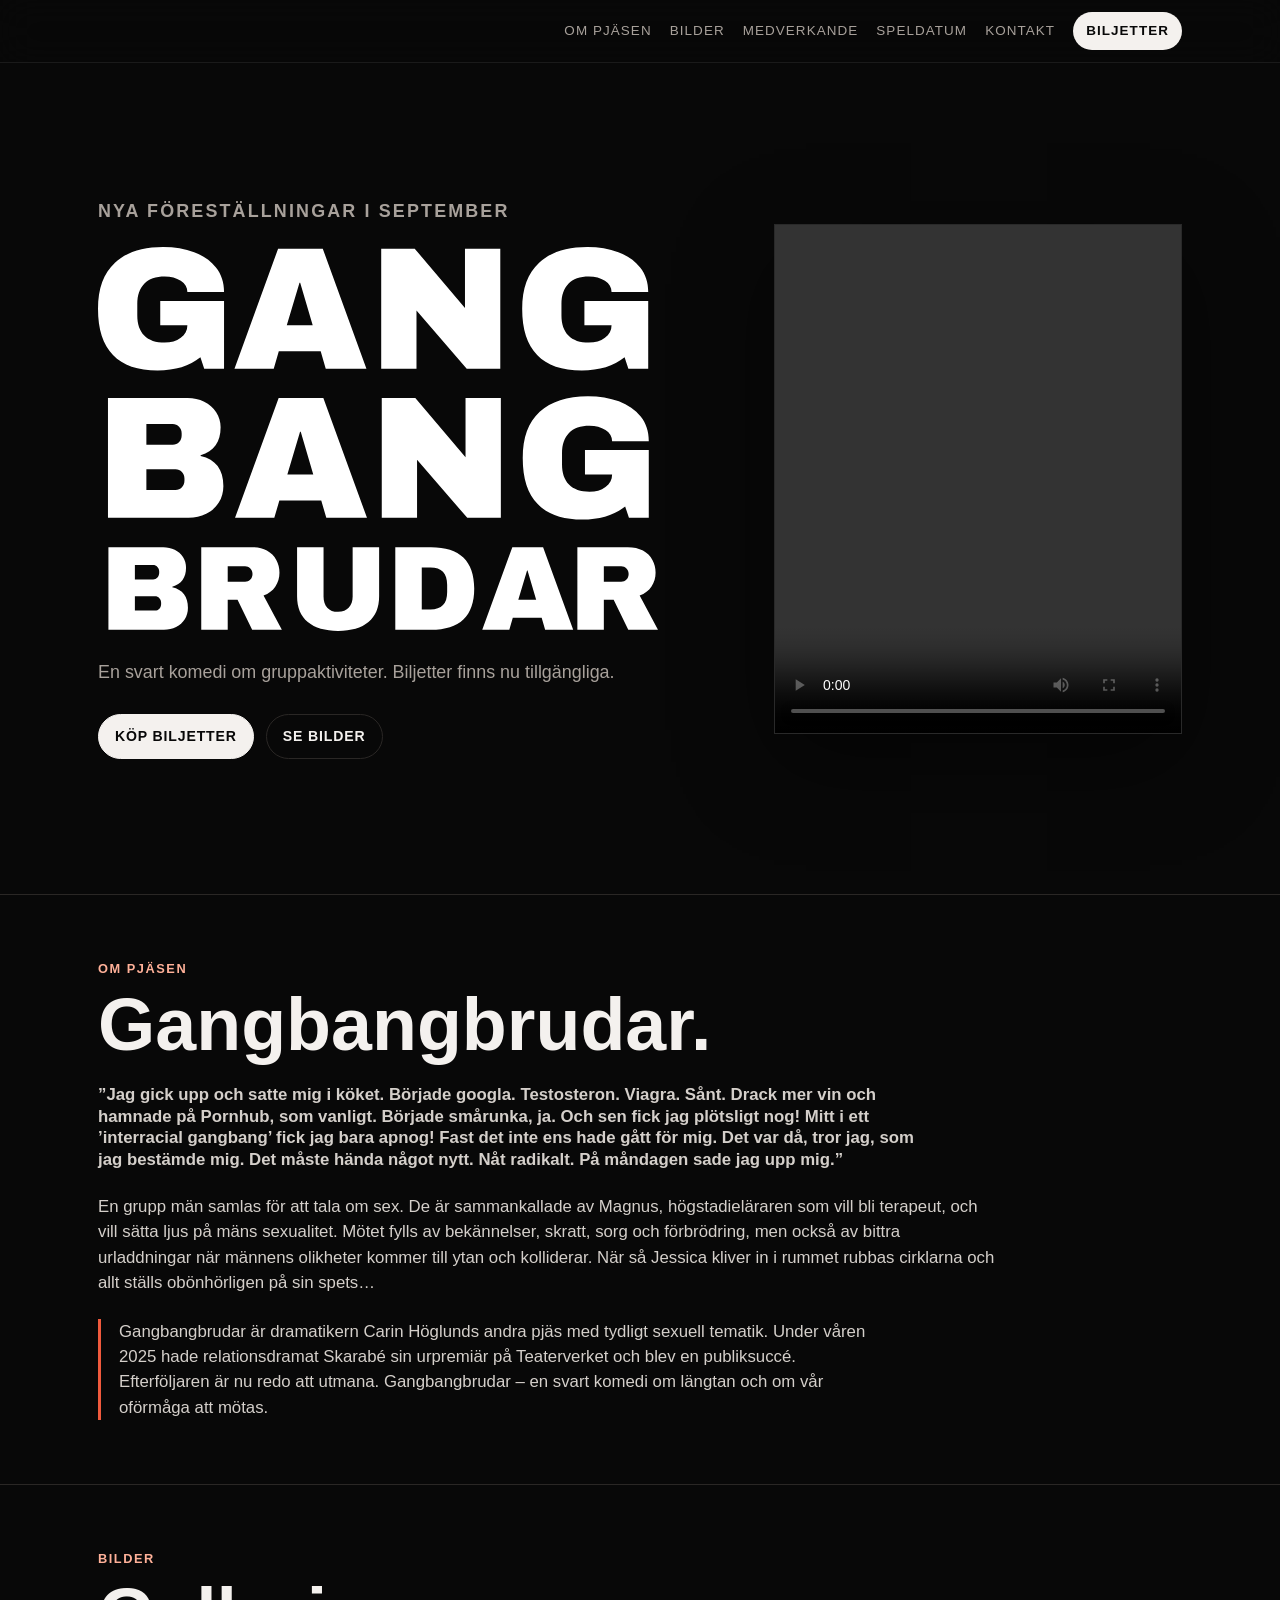
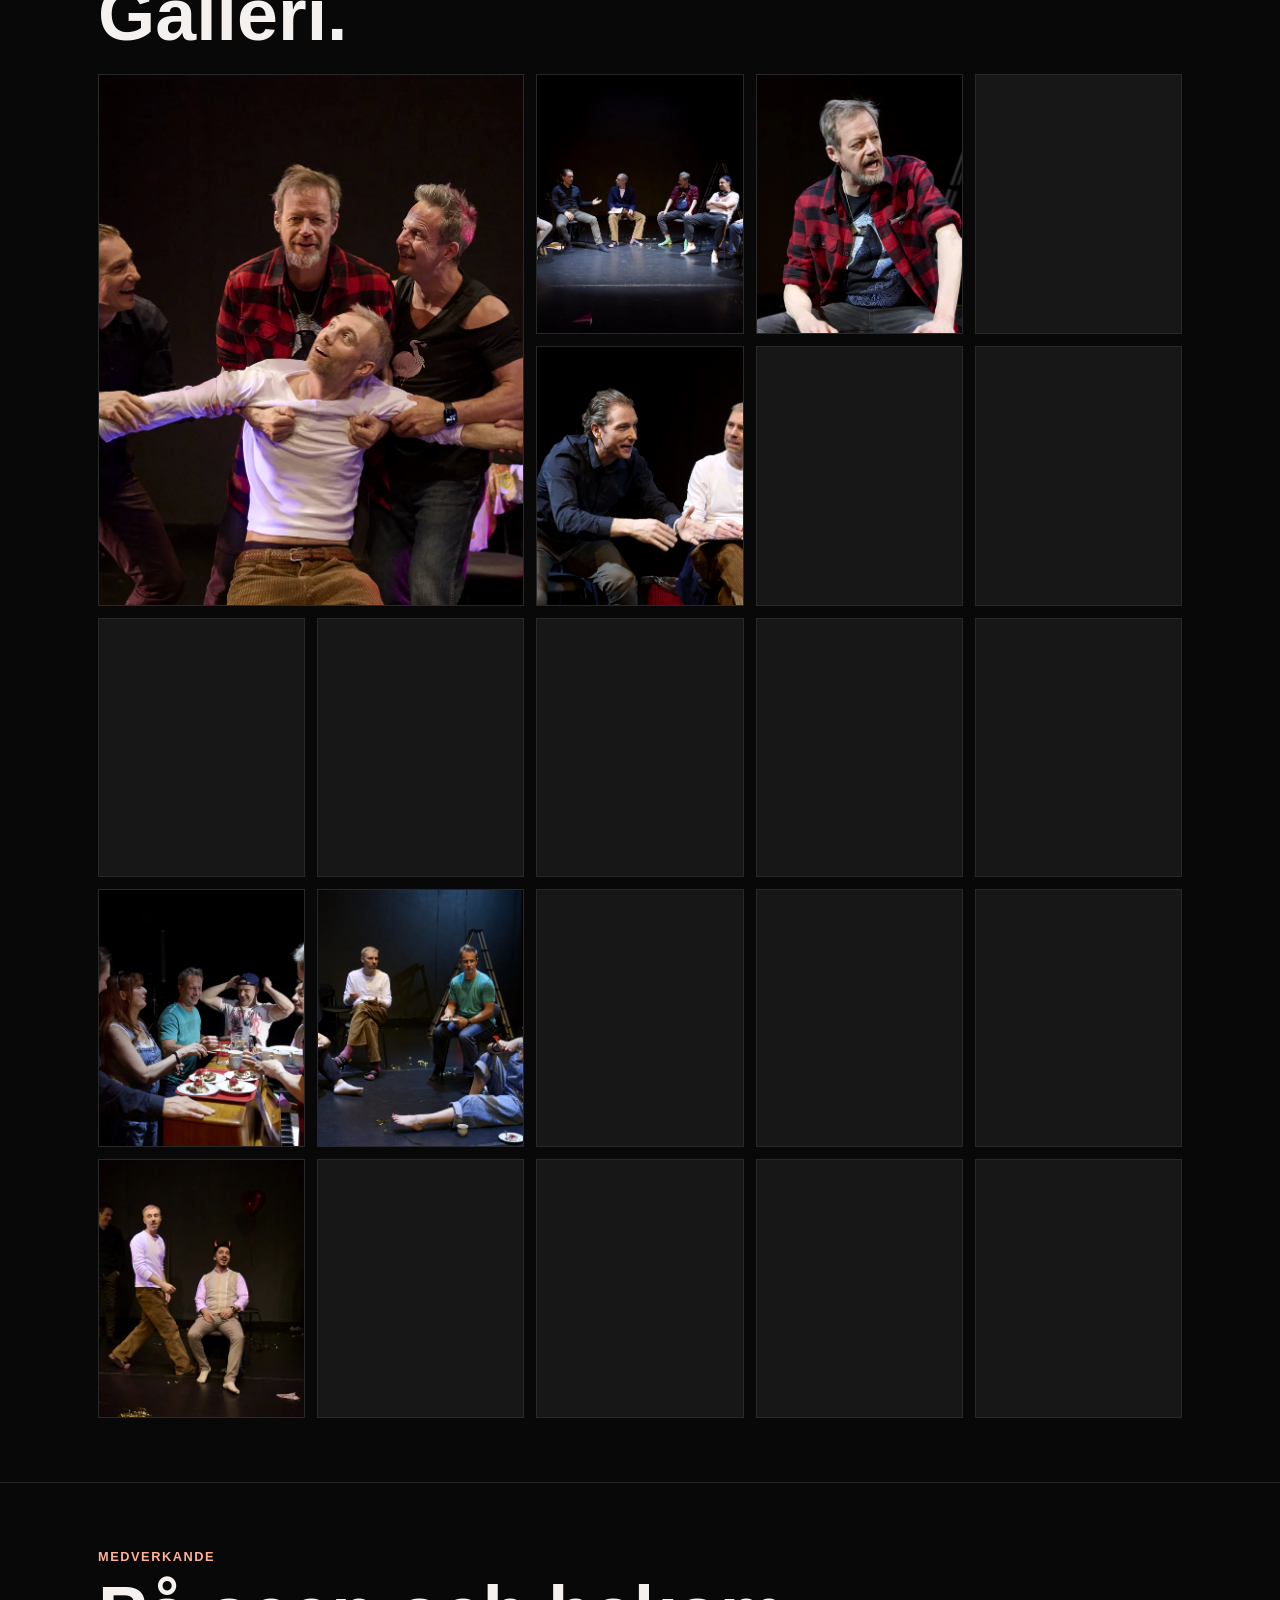
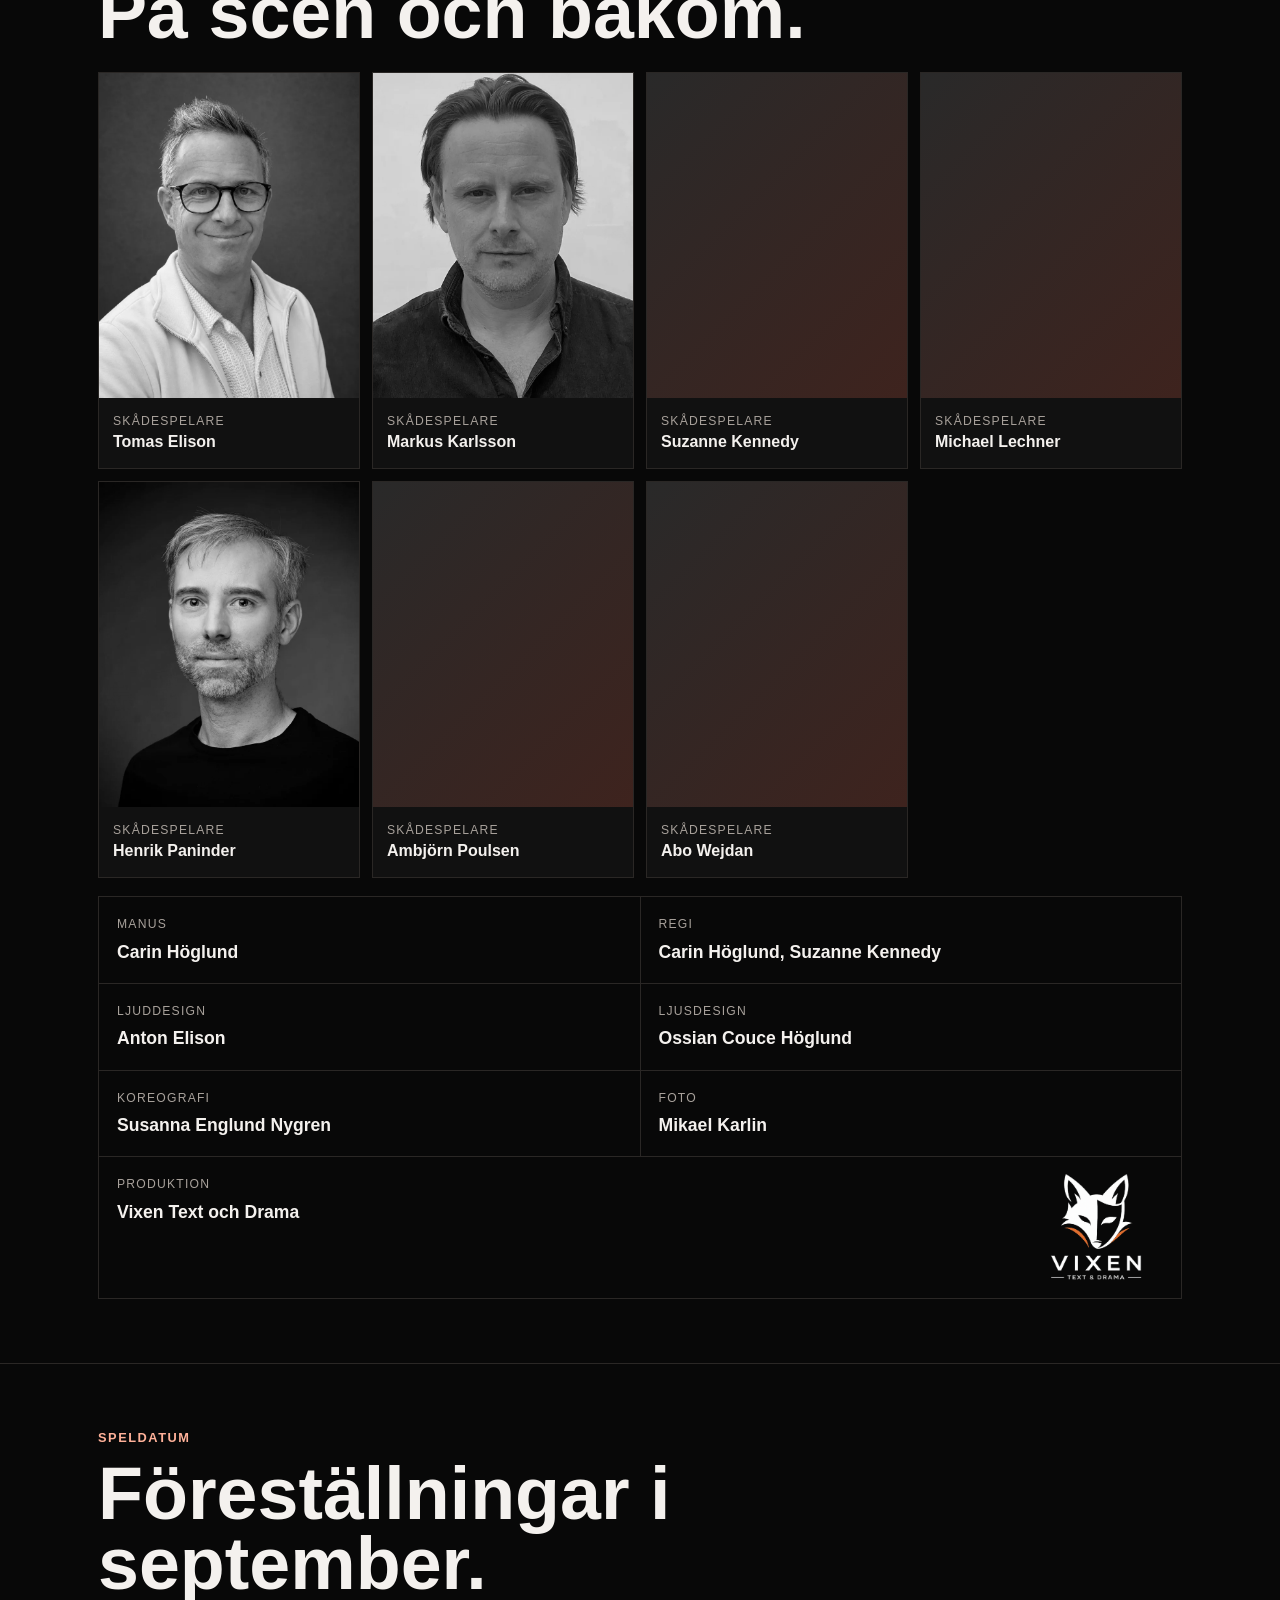
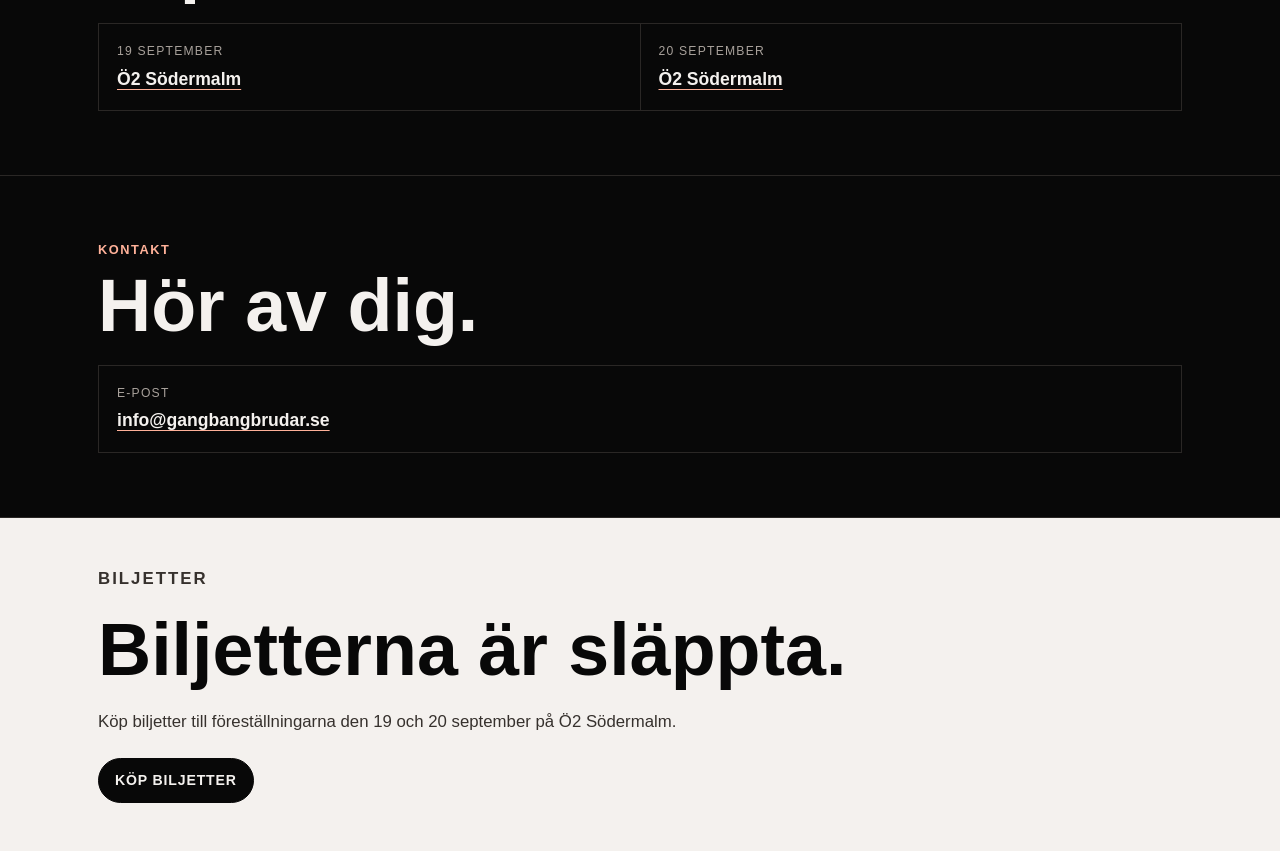
==== commit 52e866d0: "Add cast portraits" ====
--- a/index.html
+++ b/index.html
@@ -79,51 +79,65 @@
         <div class="section-inner">
             <p class="eyebrow">Medverkande</p>
             <h2 class="section-title" id="cast-title">På scen och bakom.</h2>
-            <div class="actor-grid" aria-label="Skådespelare med bildplatshållare">
-                <article class="actor-card">
-                    <div class="actor-image">Porträtt</div>
+            <div class="actor-grid" aria-label="Skådespelare">
+                <article class="actor-card">
+                    <div class="actor-image">
+                        <img src="assets/images/portraits/tomas.webp" alt="Porträtt av Tomas Elison" loading="lazy" decoding="async">
+                    </div>
                     <div class="actor-info">
                         <p class="label">Skådespelare</p>
                         <p class="value">Tomas Elison</p>
                     </div>
                 </article>
                 <article class="actor-card">
-                    <div class="actor-image">Porträtt</div>
+                    <div class="actor-image">
+                        <img src="assets/images/portraits/markus.webp" alt="Porträtt av Markus Karlsson" loading="lazy" decoding="async">
+                    </div>
                     <div class="actor-info">
                         <p class="label">Skådespelare</p>
                         <p class="value">Markus Karlsson</p>
                     </div>
                 </article>
                 <article class="actor-card">
-                    <div class="actor-image">Porträtt</div>
+                    <div class="actor-image">
+                        <img src="assets/images/portraits/suzanne.webp" alt="Porträtt av Suzanne Kennedy" loading="lazy" decoding="async">
+                    </div>
                     <div class="actor-info">
                         <p class="label">Skådespelare</p>
                         <p class="value">Suzanne Kennedy</p>
                     </div>
                 </article>
                 <article class="actor-card">
-                    <div class="actor-image">Porträtt</div>
+                    <div class="actor-image">
+                        <img src="assets/images/portraits/michael.webp" alt="Porträtt av Michael Lechner" loading="lazy" decoding="async">
+                    </div>
                     <div class="actor-info">
                         <p class="label">Skådespelare</p>
                         <p class="value">Michael Lechner</p>
                     </div>
                 </article>
                 <article class="actor-card">
-                    <div class="actor-image">Porträtt</div>
+                    <div class="actor-image">
+                        <img src="assets/images/portraits/henrik.webp" alt="Porträtt av Henrik Paninder" loading="lazy" decoding="async">
+                    </div>
                     <div class="actor-info">
                         <p class="label">Skådespelare</p>
                         <p class="value">Henrik Paninder</p>
                     </div>
                 </article>
                 <article class="actor-card">
-                    <div class="actor-image">Porträtt</div>
+                    <div class="actor-image">
+                        <img src="assets/images/portraits/ambjorn.webp" alt="Porträtt av Ambjörn Poulsen" loading="lazy" decoding="async">
+                    </div>
                     <div class="actor-info">
                         <p class="label">Skådespelare</p>
                         <p class="value">Ambjörn Poulsen</p>
                     </div>
                 </article>
                 <article class="actor-card">
-                    <div class="actor-image">Porträtt</div>
+                    <div class="actor-image">
+                        <img src="assets/images/portraits/abo.webp" alt="Porträtt av Abo Wejdan" loading="lazy" decoding="async">
+                    </div>
                     <div class="actor-info">
                         <p class="label">Skådespelare</p>
                         <p class="value">Abo Wejdan</p>
@@ -156,13 +170,15 @@
                     <p class="value">Mikael Karlin</p>
                 </div>
                 <div class="person production-credit">
-                    <div class="production-text">
-                        <p class="label">Produktion</p>
-                        <p class="value">Vixen Text och Drama</p>
-                    </div>
-                    <span class="production-logo-frame">
-                        <img class="production-logo" src="assets/images/Vixen-logo-light.png" alt="Vixen Text och Drama">
-                    </span>
+                    <a class="production-link" href="https://vixentextdrama.se/" target="_blank" rel="noopener noreferrer">
+                        <div class="production-text">
+                            <p class="label">Produktion</p>
+                            <p class="value">Vixen Text och Drama</p>
+                        </div>
+                        <span class="production-logo-frame">
+                            <img class="production-logo" src="assets/images/Vixen-logo-light.png" alt="Vixen Text och Drama">
+                        </span>
+                    </a>
                 </div>
             </div>
         </div>
--- a/assets/css/site.css
+++ b/assets/css/site.css
@@ -450,10 +450,22 @@
 }
 
 .production-credit{
+    padding:0;
+}
+
+.production-link{
     display:flex;
     align-items:flex-start;
     justify-content:space-between;
     column-gap:18px;
+    width:100%;
+    padding:18px;
+    color:inherit;
+    text-decoration:none;
+}
+
+.production-link:hover .value{
+    color:var(--accent-soft);
 }
 
 .production-text{
@@ -499,6 +511,14 @@
     font-weight:700;
     letter-spacing:.1em;
     text-transform:uppercase;
+}
+
+.actor-image img{
+    display:block;
+    width:100%;
+    height:100%;
+    object-fit:cover;
+    filter:grayscale(1);
 }
 
 .actor-info{
@@ -615,7 +635,7 @@
         padding-inline:12px;
     }
 
-    .production-credit{
+    .production-link{
         column-gap:12px;
     }
 
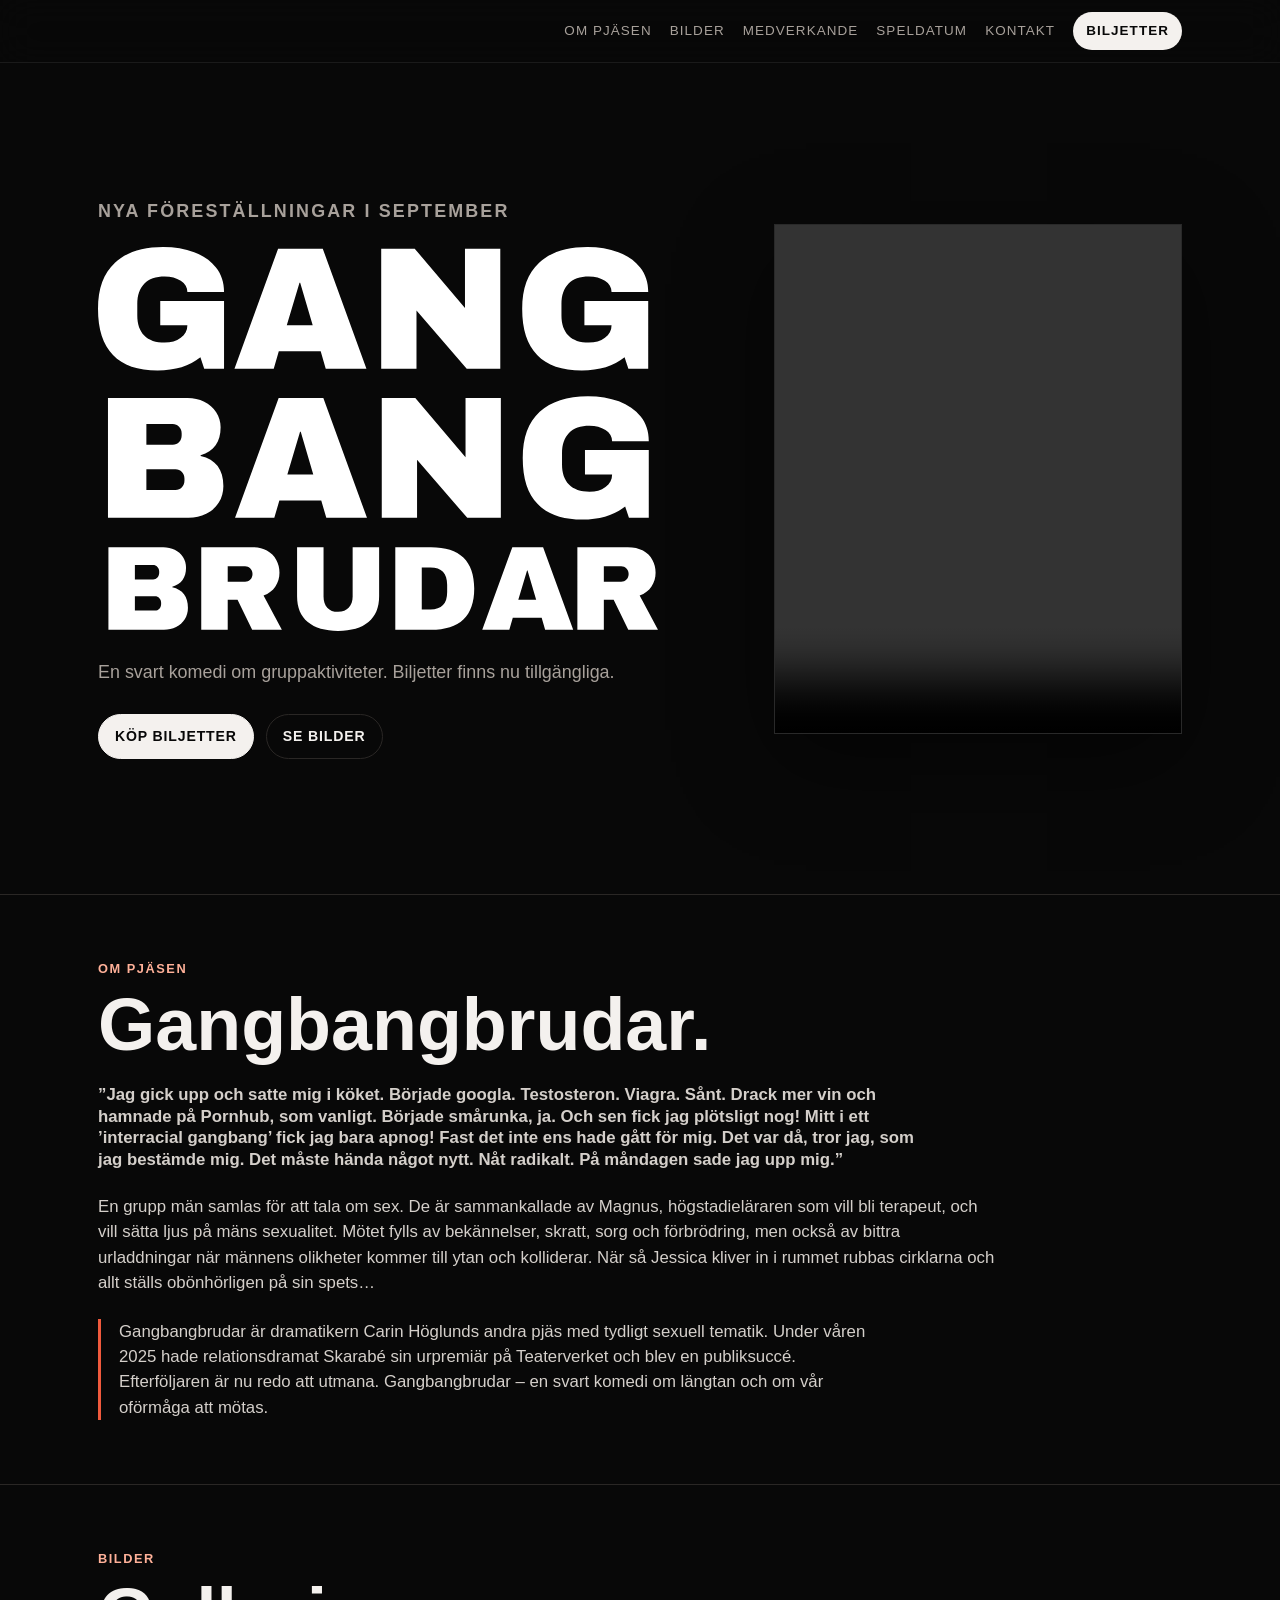
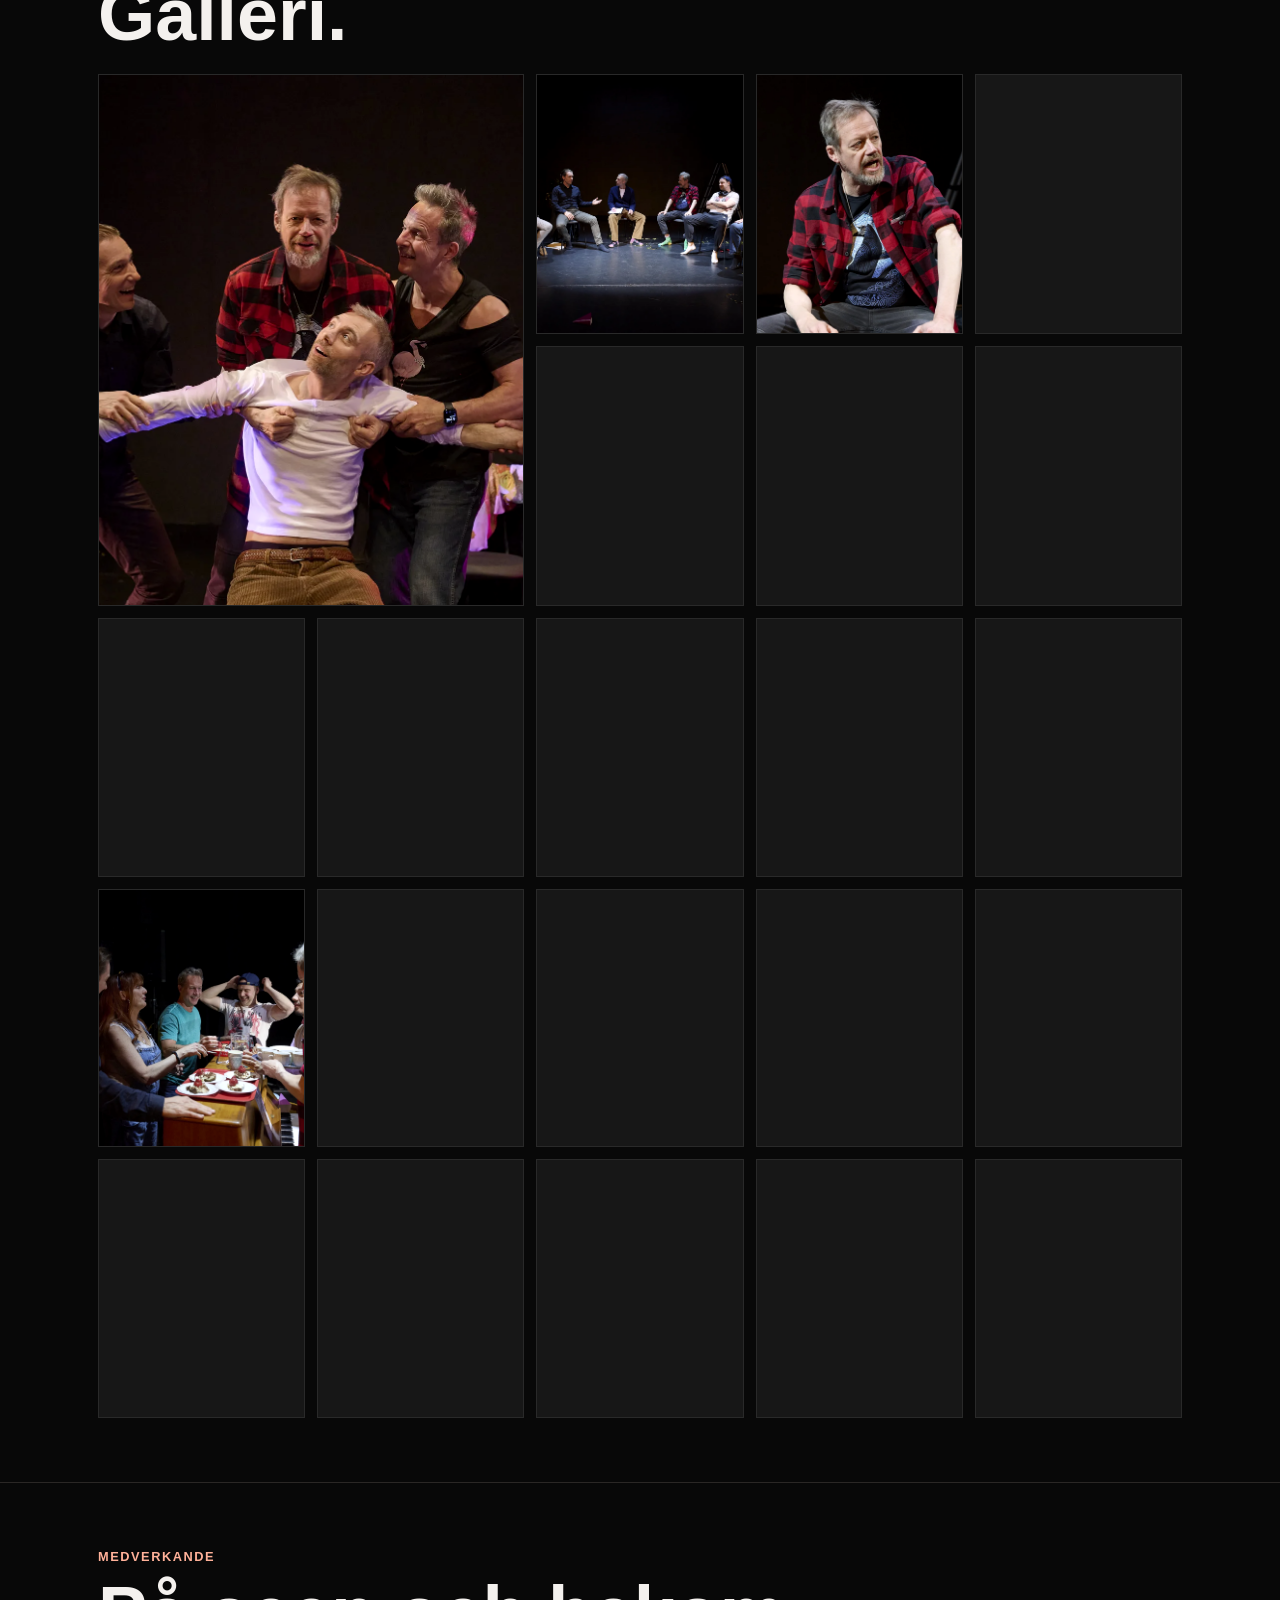
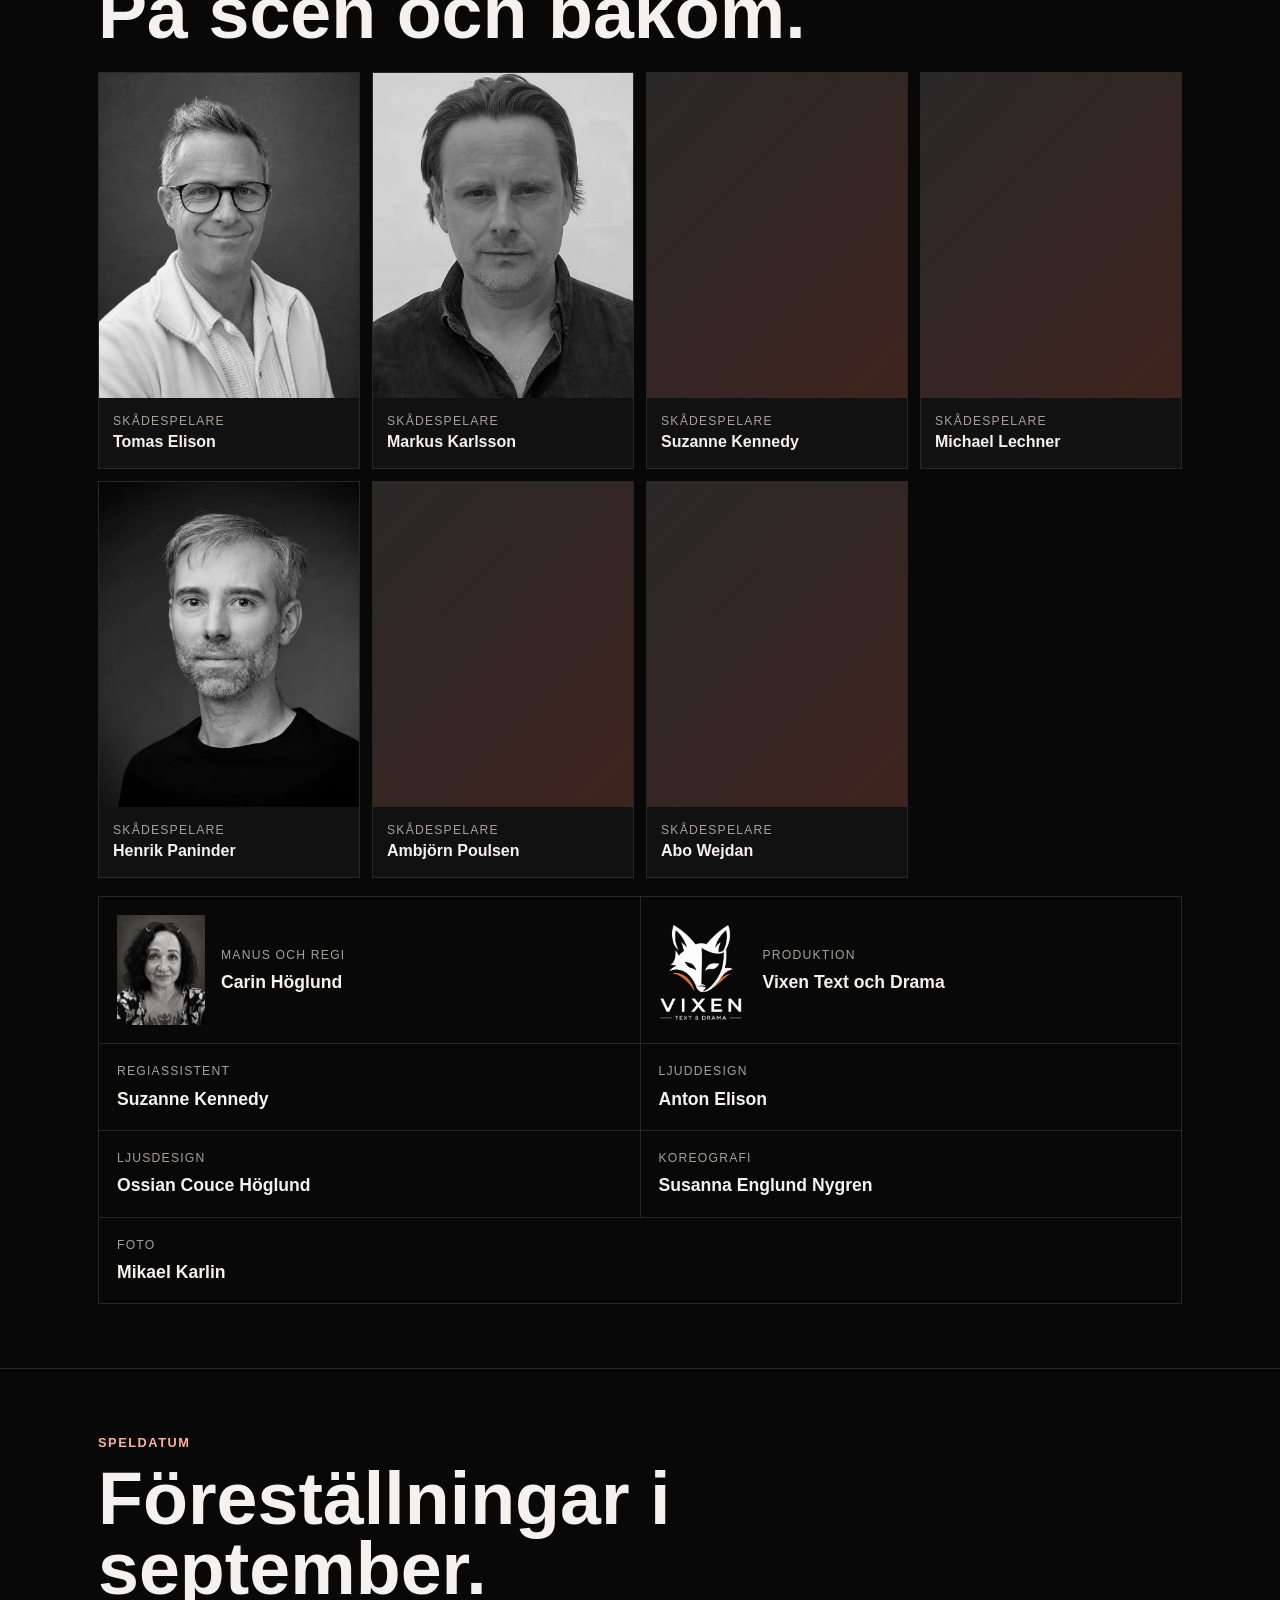
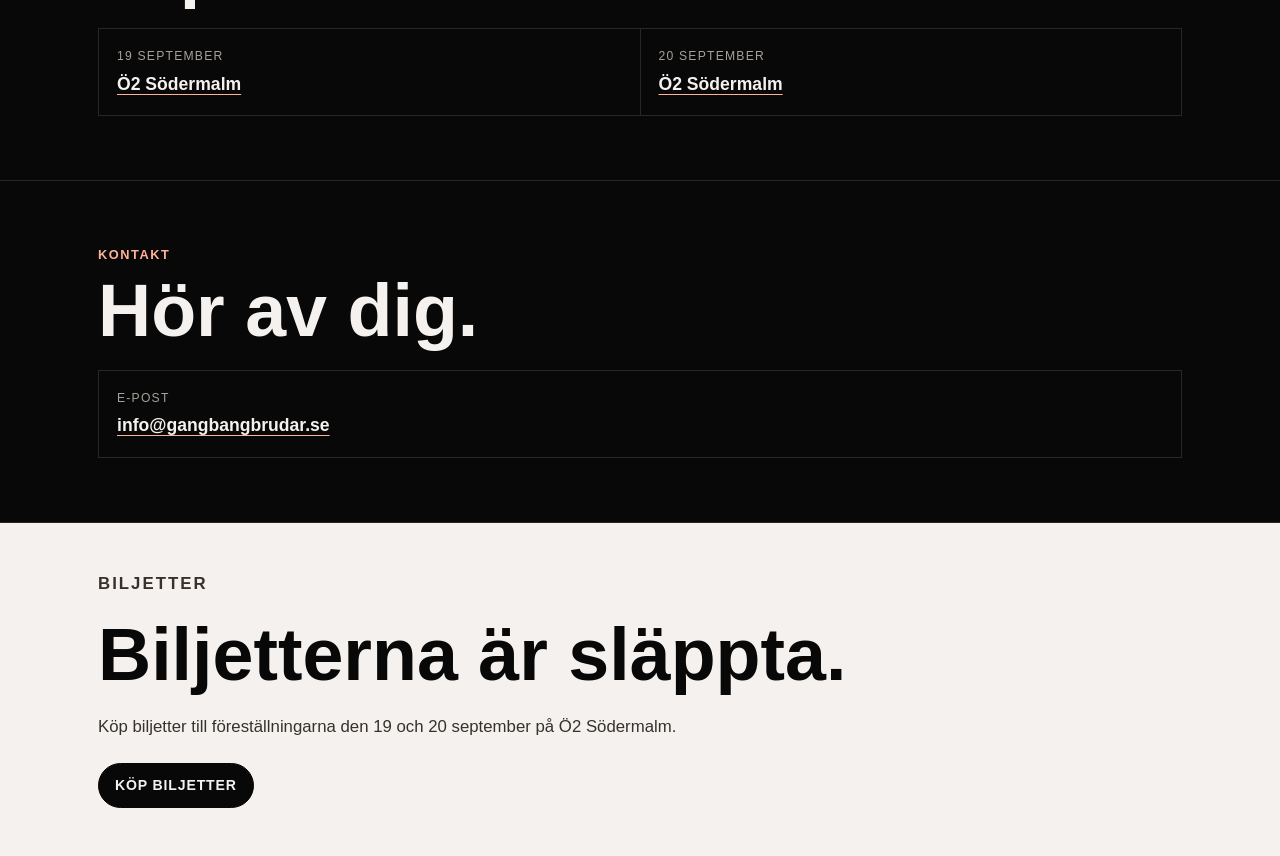
==== commit 40c6839e: "Add writer portrait and refine credits" ====
--- a/index.html
+++ b/index.html
@@ -145,13 +145,27 @@
                 </article>
             </div>
             <div class="people-list">
+                <div class="person profile-credit">
+                    <img class="profile-image" src="assets/images/portraits/carin.webp" alt="Porträtt av Carin Höglund" loading="lazy" decoding="async">
+                    <div class="profile-text">
+                        <p class="label">Manus och regi</p>
+                        <p class="value">Carin Höglund</p>
+                    </div>
+                </div>
+                <div class="person production-credit">
+                    <a class="production-link" href="https://vixentextdrama.se/" target="_blank" rel="noopener noreferrer">
+                        <span class="profile-image production-logo-frame">
+                            <img class="production-logo" src="assets/images/Vixen-logo-light.png" alt="Vixen Text och Drama">
+                        </span>
+                        <div class="profile-text">
+                            <p class="label">Produktion</p>
+                            <p class="value">Vixen Text och Drama</p>
+                        </div>
+                    </a>
+                </div>
                 <div class="person">
-                    <p class="label">Manus</p>
-                    <p class="value">Carin Höglund</p>
-                </div>
-                <div class="person">
-                    <p class="label">Regi</p>
-                    <p class="value">Carin Höglund, Suzanne Kennedy</p>
+                    <p class="label">Regiassistent</p>
+                    <p class="value">Suzanne Kennedy</p>
                 </div>
                 <div class="person">
                     <p class="label">Ljuddesign</p>
@@ -165,20 +179,9 @@
                     <p class="label">Koreografi</p>
                     <p class="value">Susanna Englund Nygren</p>
                 </div>
-                <div class="person">
+                <div class="person photo-credit">
                     <p class="label">Foto</p>
                     <p class="value">Mikael Karlin</p>
-                </div>
-                <div class="person production-credit">
-                    <a class="production-link" href="https://vixentextdrama.se/" target="_blank" rel="noopener noreferrer">
-                        <div class="production-text">
-                            <p class="label">Produktion</p>
-                            <p class="value">Vixen Text och Drama</p>
-                        </div>
-                        <span class="production-logo-frame">
-                            <img class="production-logo" src="assets/images/Vixen-logo-light.png" alt="Vixen Text och Drama">
-                        </span>
-                    </a>
                 </div>
             </div>
         </div>
--- a/assets/css/site.css
+++ b/assets/css/site.css
@@ -453,11 +453,28 @@
     padding:0;
 }
 
+.profile-credit,
 .production-link{
     display:flex;
-    align-items:flex-start;
-    justify-content:space-between;
-    column-gap:18px;
+    align-items:center;
+    gap:16px;
+}
+
+.profile-image{
+    display:block;
+    width:88px;
+    aspect-ratio:4 / 5;
+    object-fit:cover;
+    flex:0 0 auto;
+}
+
+.profile-text{
+    display:grid;
+    gap:5px;
+    min-width:0;
+}
+
+.production-link{
     width:100%;
     padding:18px;
     color:inherit;
@@ -468,24 +485,18 @@
     color:var(--accent-soft);
 }
 
-.production-text{
-    display:grid;
-    gap:5px;
-    min-width:0;
-}
-
 .production-logo-frame{
-    display:block;
-    width:130px;
-    margin-top:-12px;
+    display:grid;
+    place-items:center;
+    overflow:hidden;
     flex:0 0 auto;
 }
 
 .production-logo{
     display:block;
-    width:100%;
+    width:132%;
+    max-width:none;
     height:auto;
-    margin-bottom:-10%;
 }
 
 .actor-grid{
@@ -635,14 +646,6 @@
         padding-inline:12px;
     }
 
-    .production-link{
-        column-gap:12px;
-    }
-
-    .production-logo-frame{
-        width:97px;
-        margin-top:-8px;
-    }
 }
 
 @media (min-width:760px){
@@ -671,7 +674,7 @@
         grid-template-columns:repeat(2, minmax(0, 1fr));
     }
 
-    .production-credit{
+    .photo-credit{
         grid-column:1 / -1;
     }
 
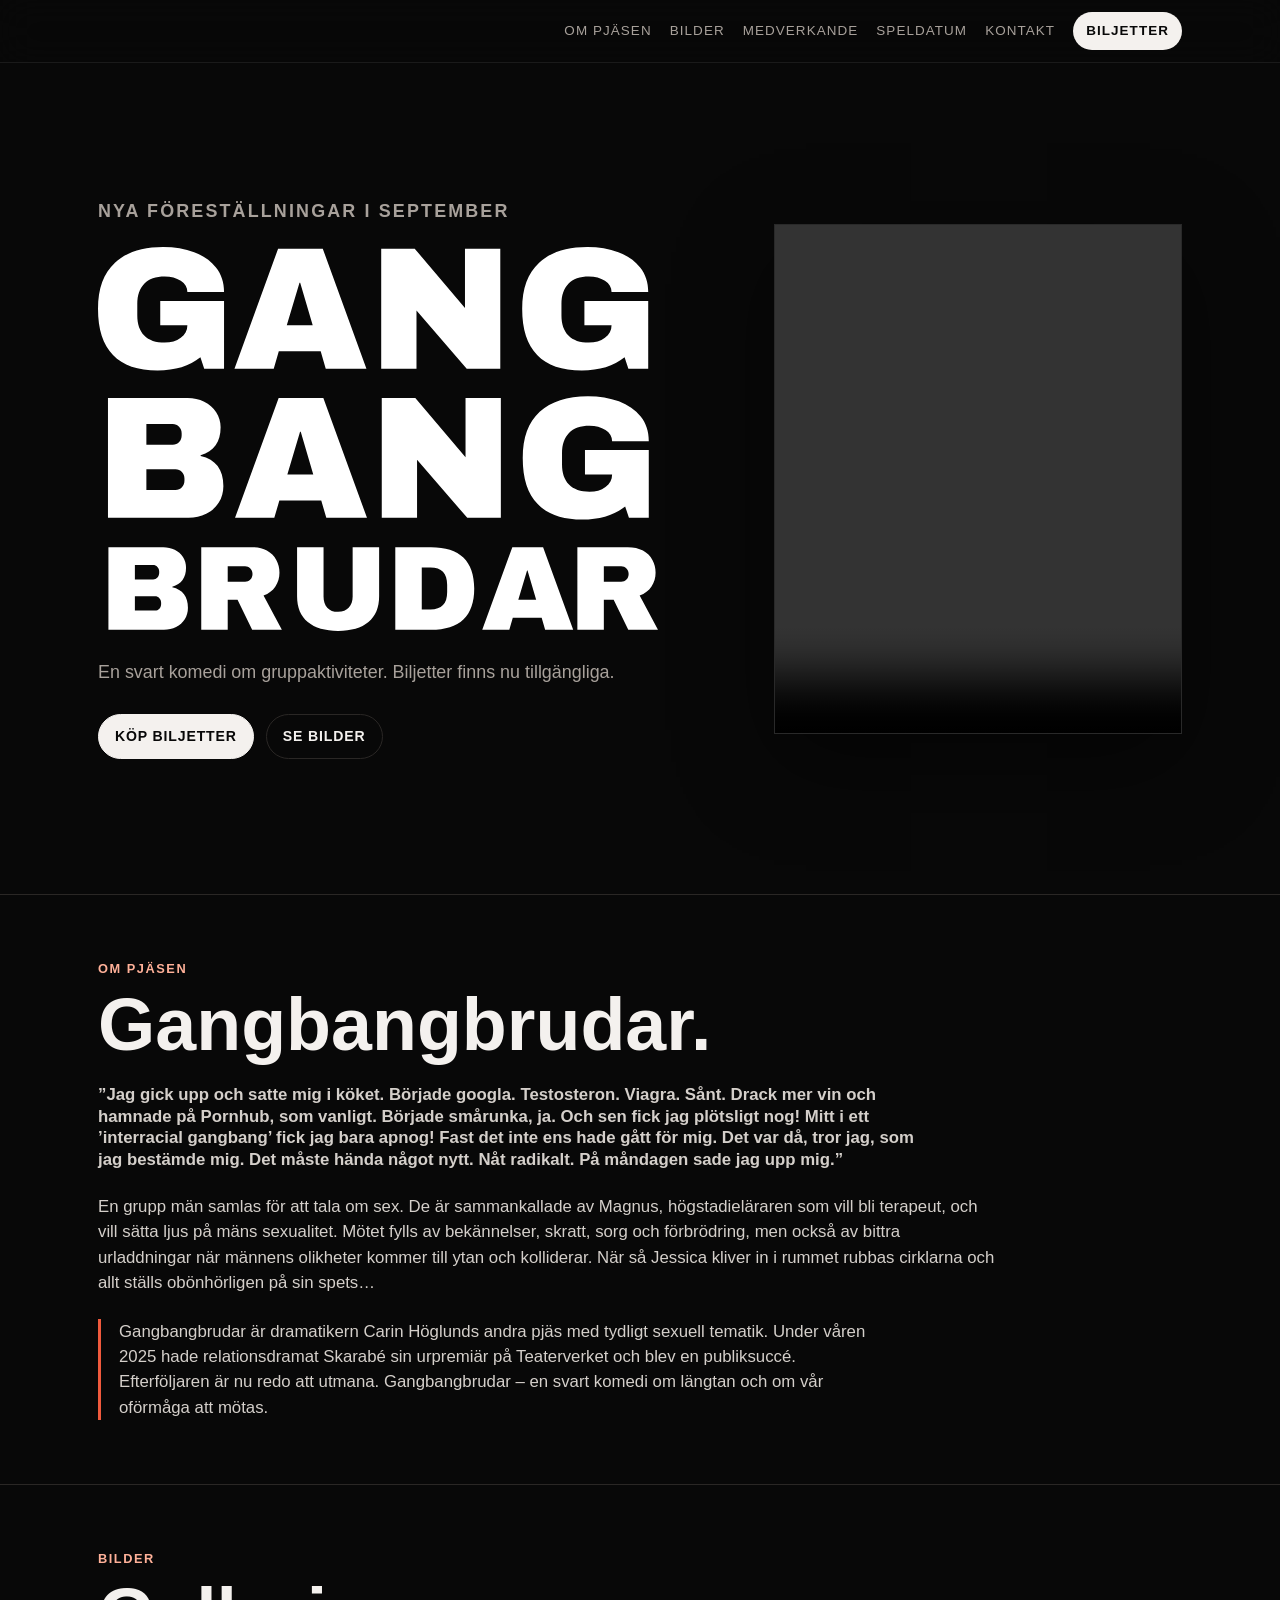
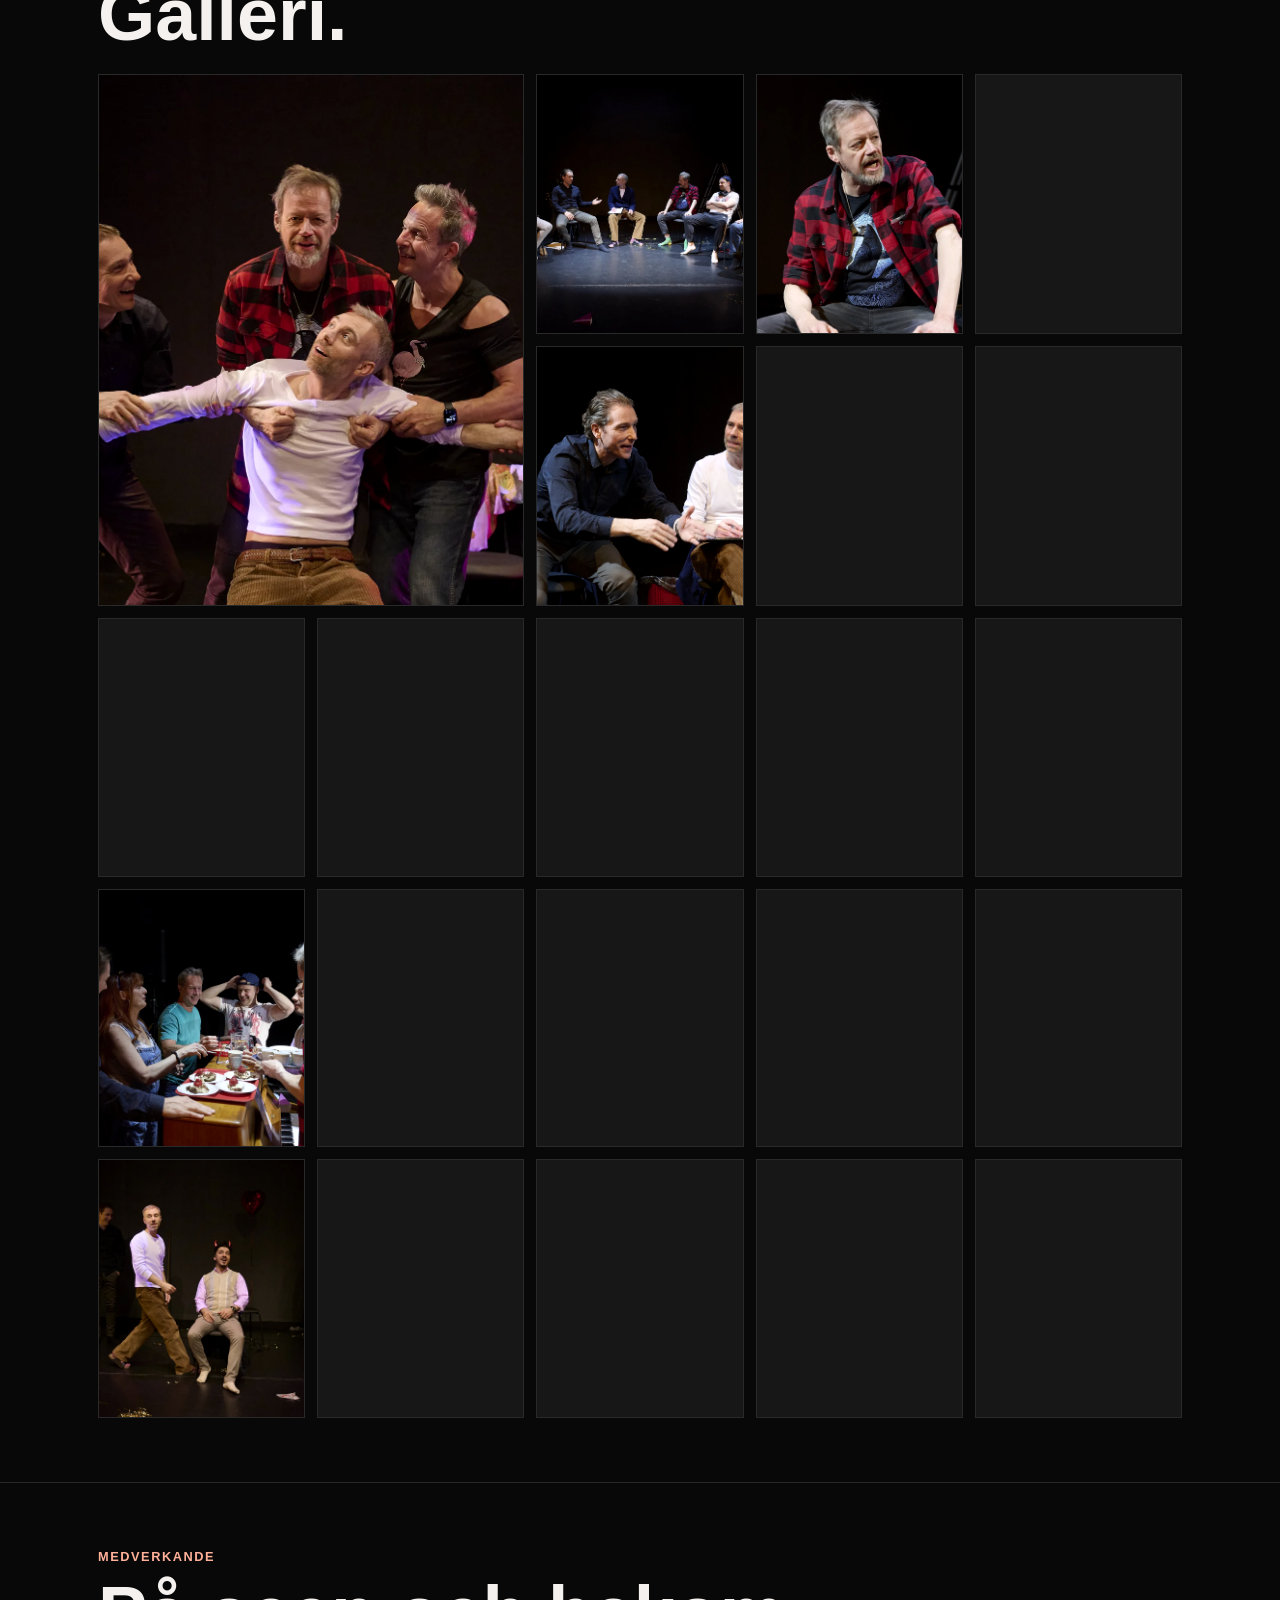
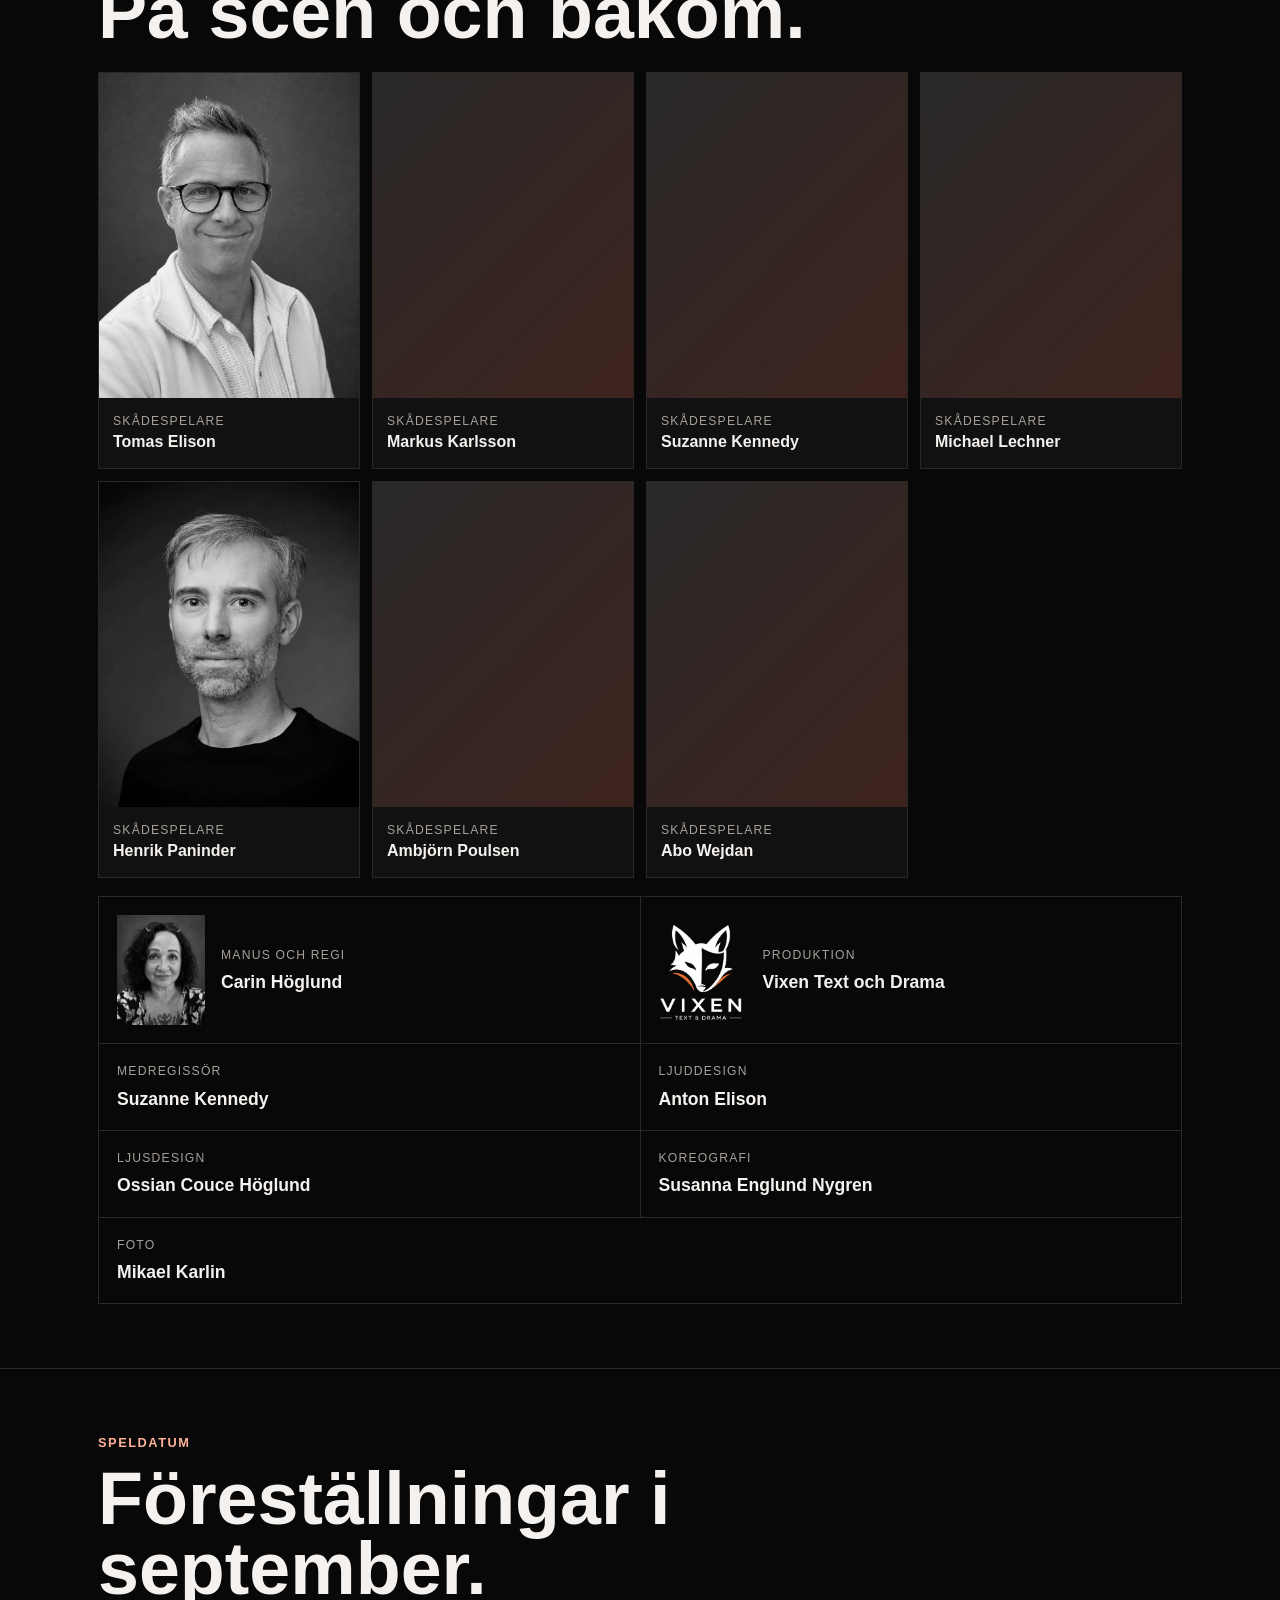
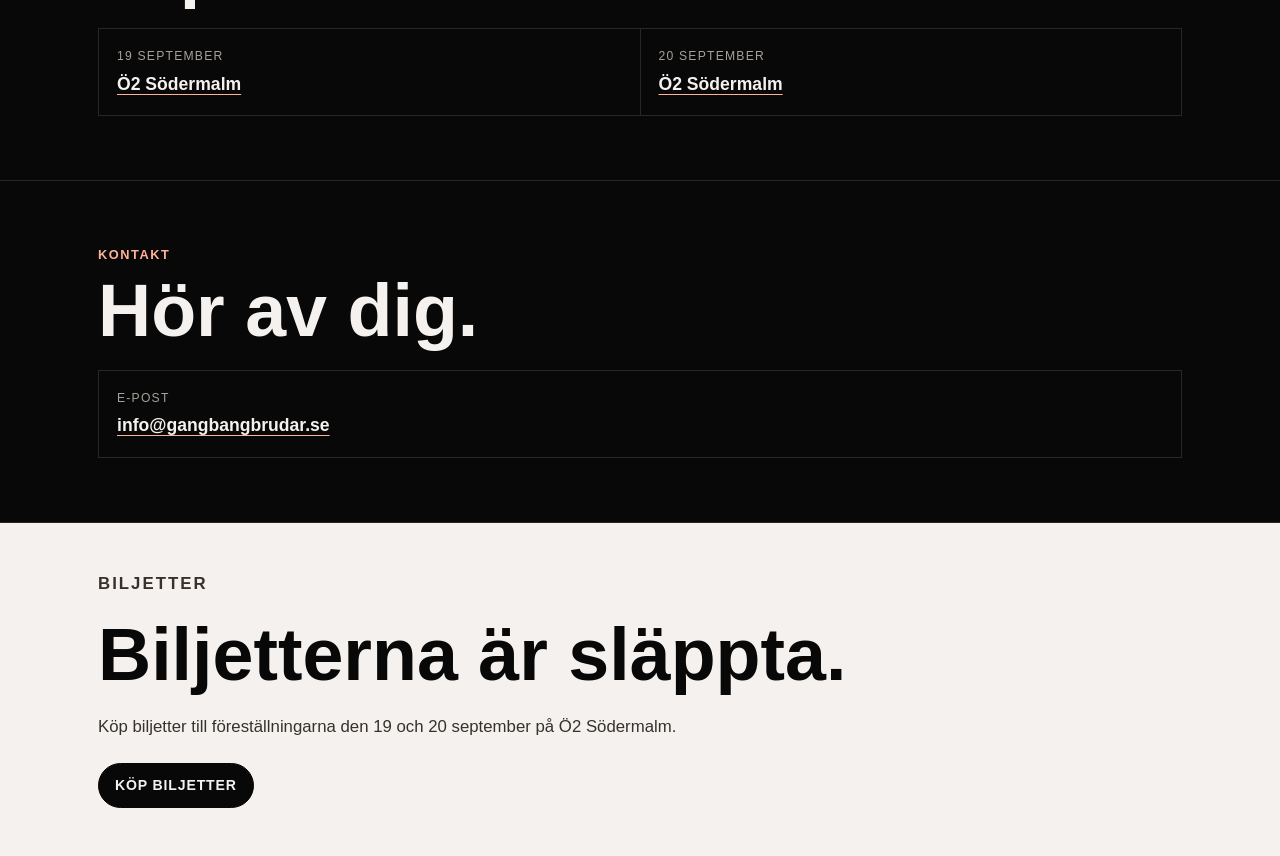
==== commit 79ad6570: "Update headshots and Suzanne credit" ====
--- a/index.html
+++ b/index.html
@@ -164,7 +164,7 @@
                     </a>
                 </div>
                 <div class="person">
-                    <p class="label">Regiassistent</p>
+                    <p class="label">Medregissör</p>
                     <p class="value">Suzanne Kennedy</p>
                 </div>
                 <div class="person">
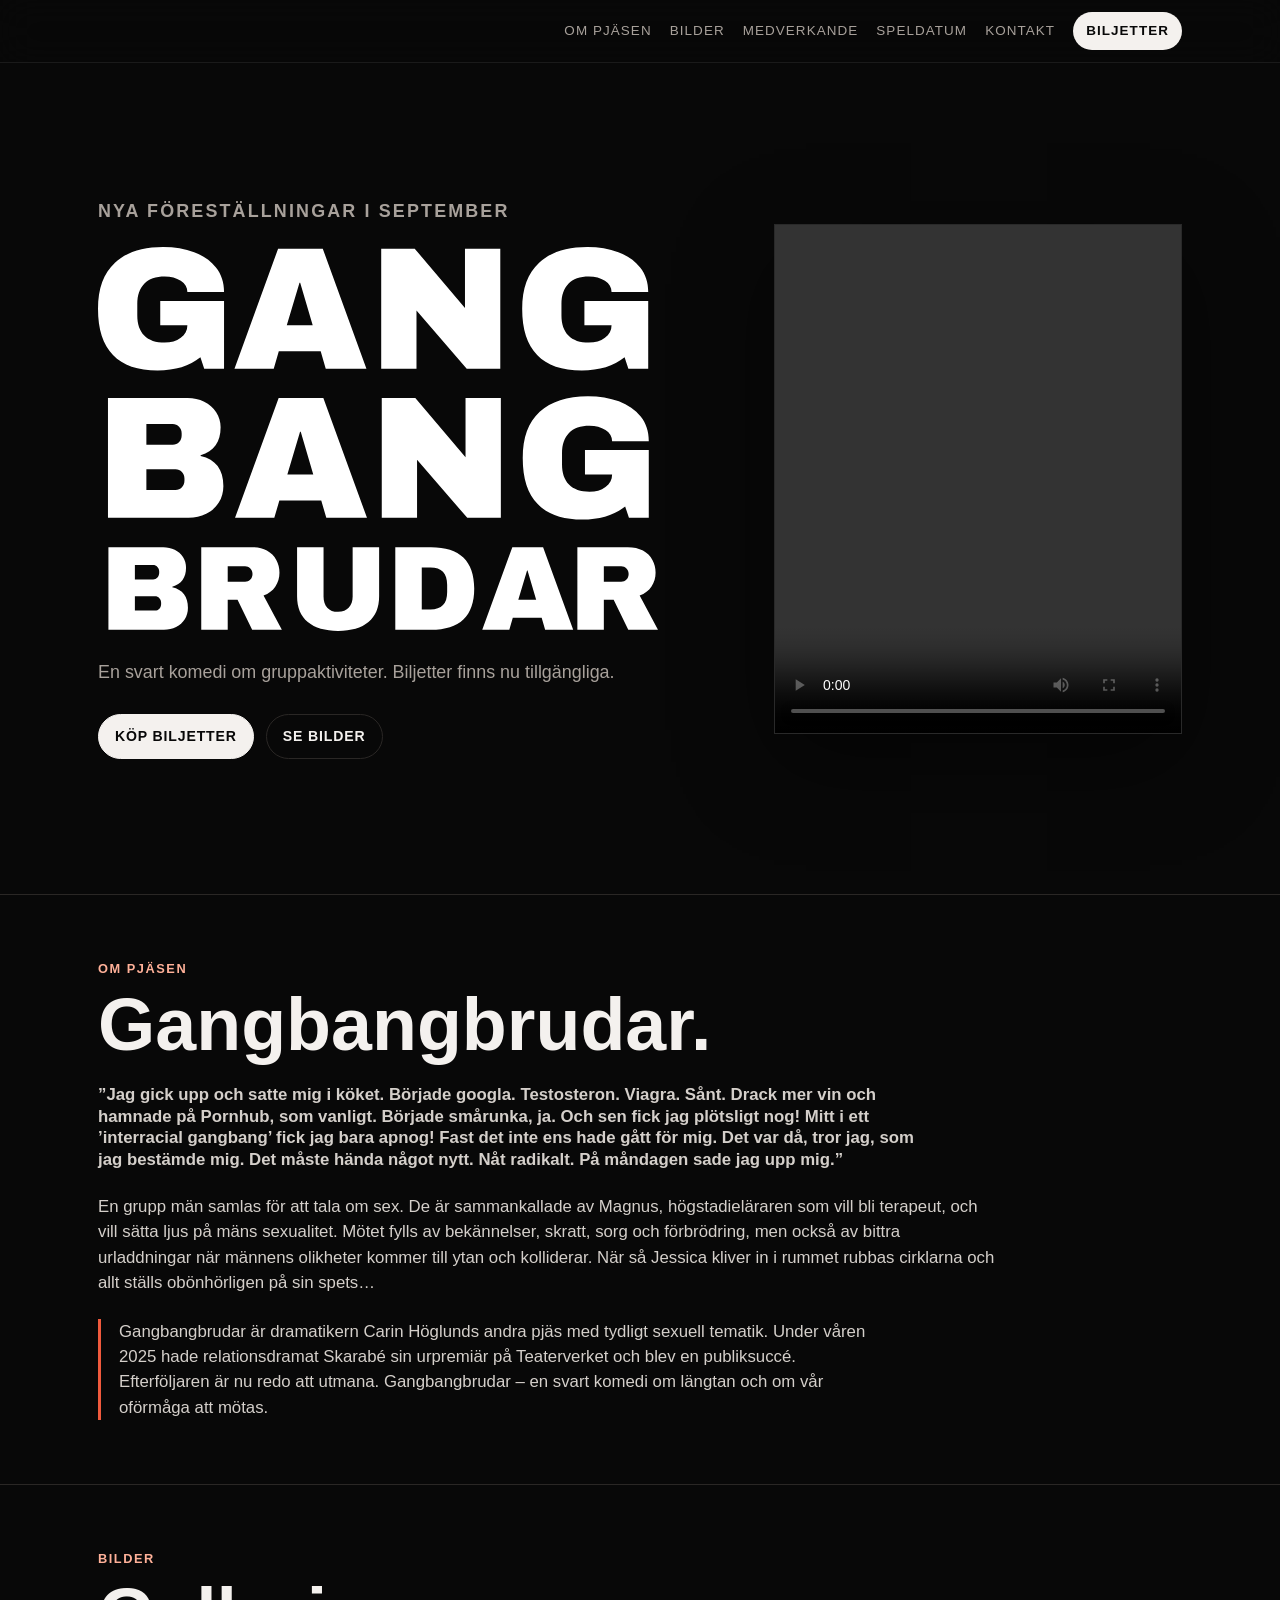
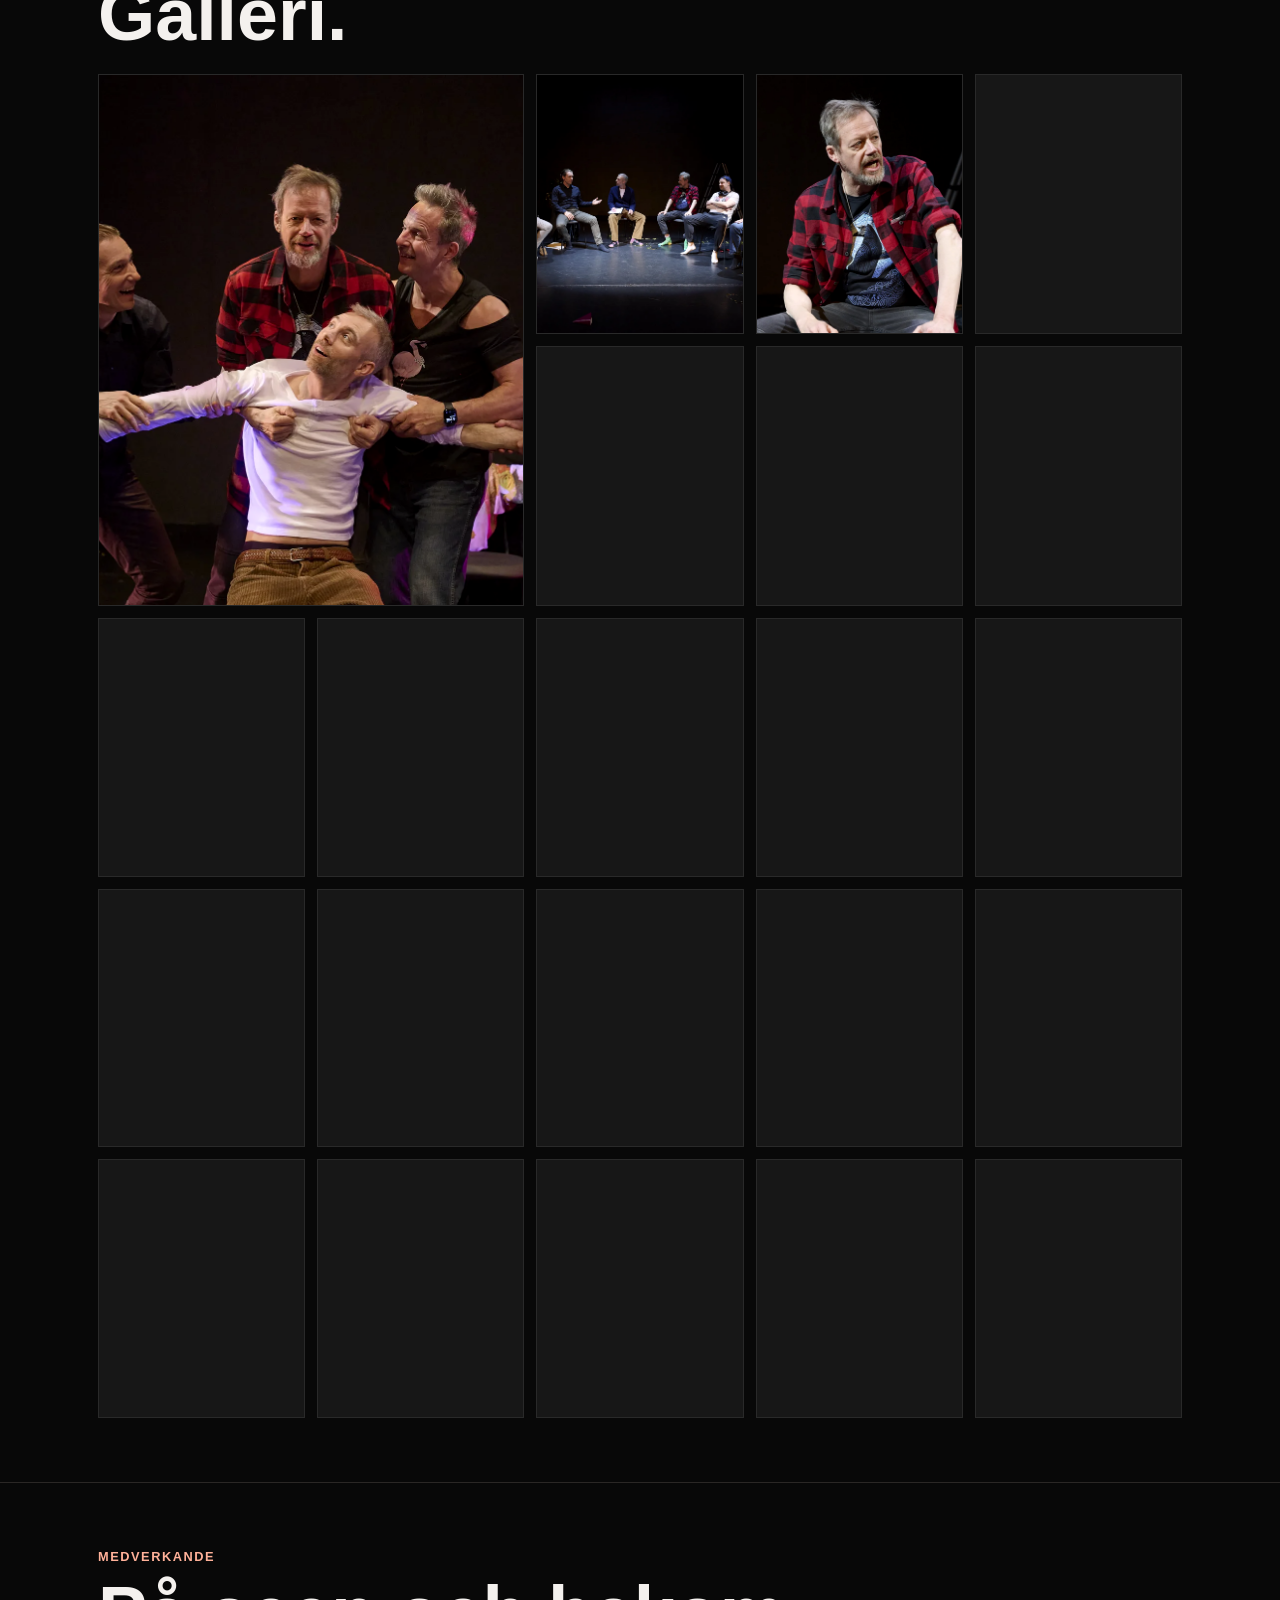
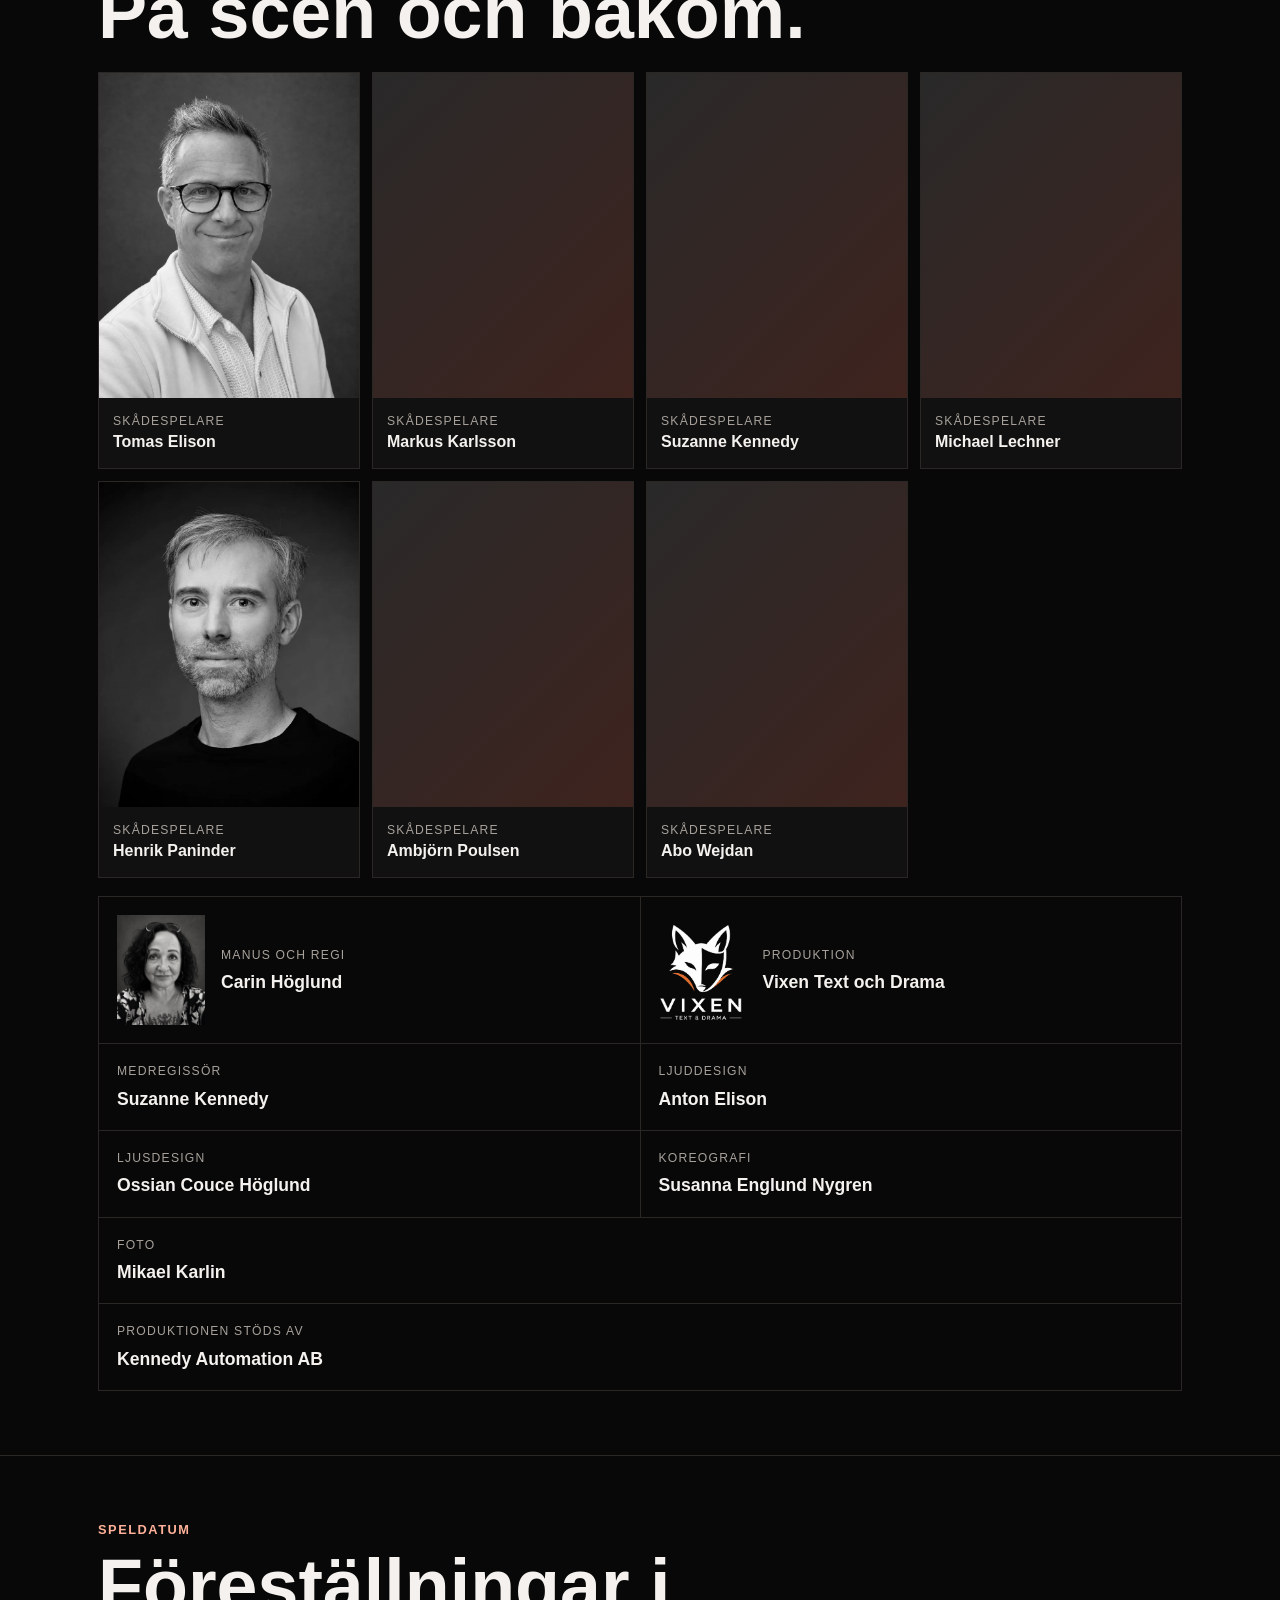
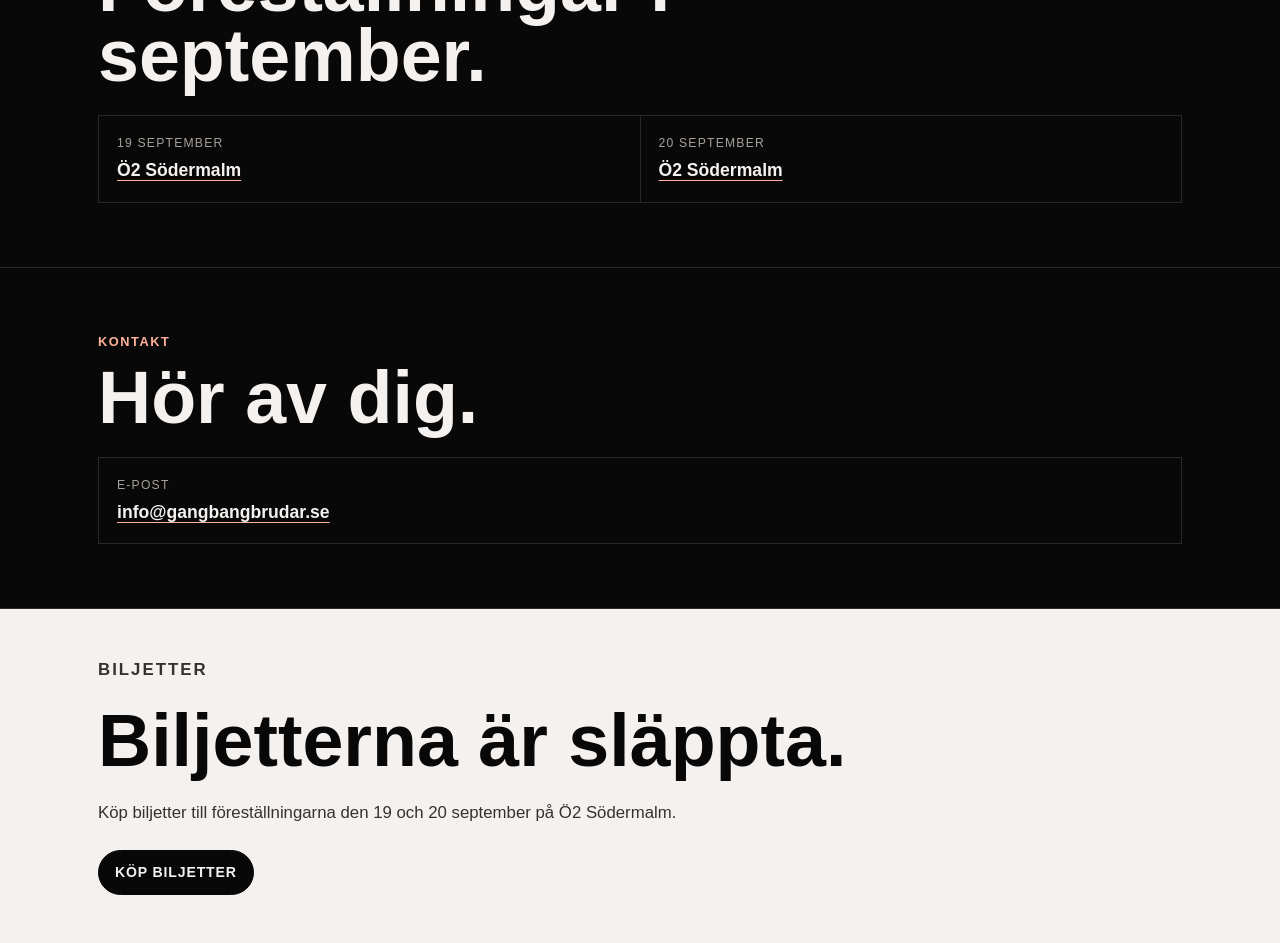
==== commit eadc942d: "Credit Kennedy Automation AB as supporting the production The support has to be stated on the site f" ====
--- a/index.html
+++ b/index.html
@@ -182,6 +182,10 @@
                 <div class="person photo-credit">
                     <p class="label">Foto</p>
                     <p class="value">Mikael Karlin</p>
+                </div>
+                <div class="person sponsor-credit">
+                    <p class="label">Produktionen stöds av</p>
+                    <p class="value">Kennedy Automation AB</p>
                 </div>
             </div>
         </div>
--- a/assets/css/site.css
+++ b/assets/css/site.css
@@ -674,7 +674,8 @@
         grid-template-columns:repeat(2, minmax(0, 1fr));
     }
 
-    .photo-credit{
+    .photo-credit,
+    .sponsor-credit{
         grid-column:1 / -1;
     }
 
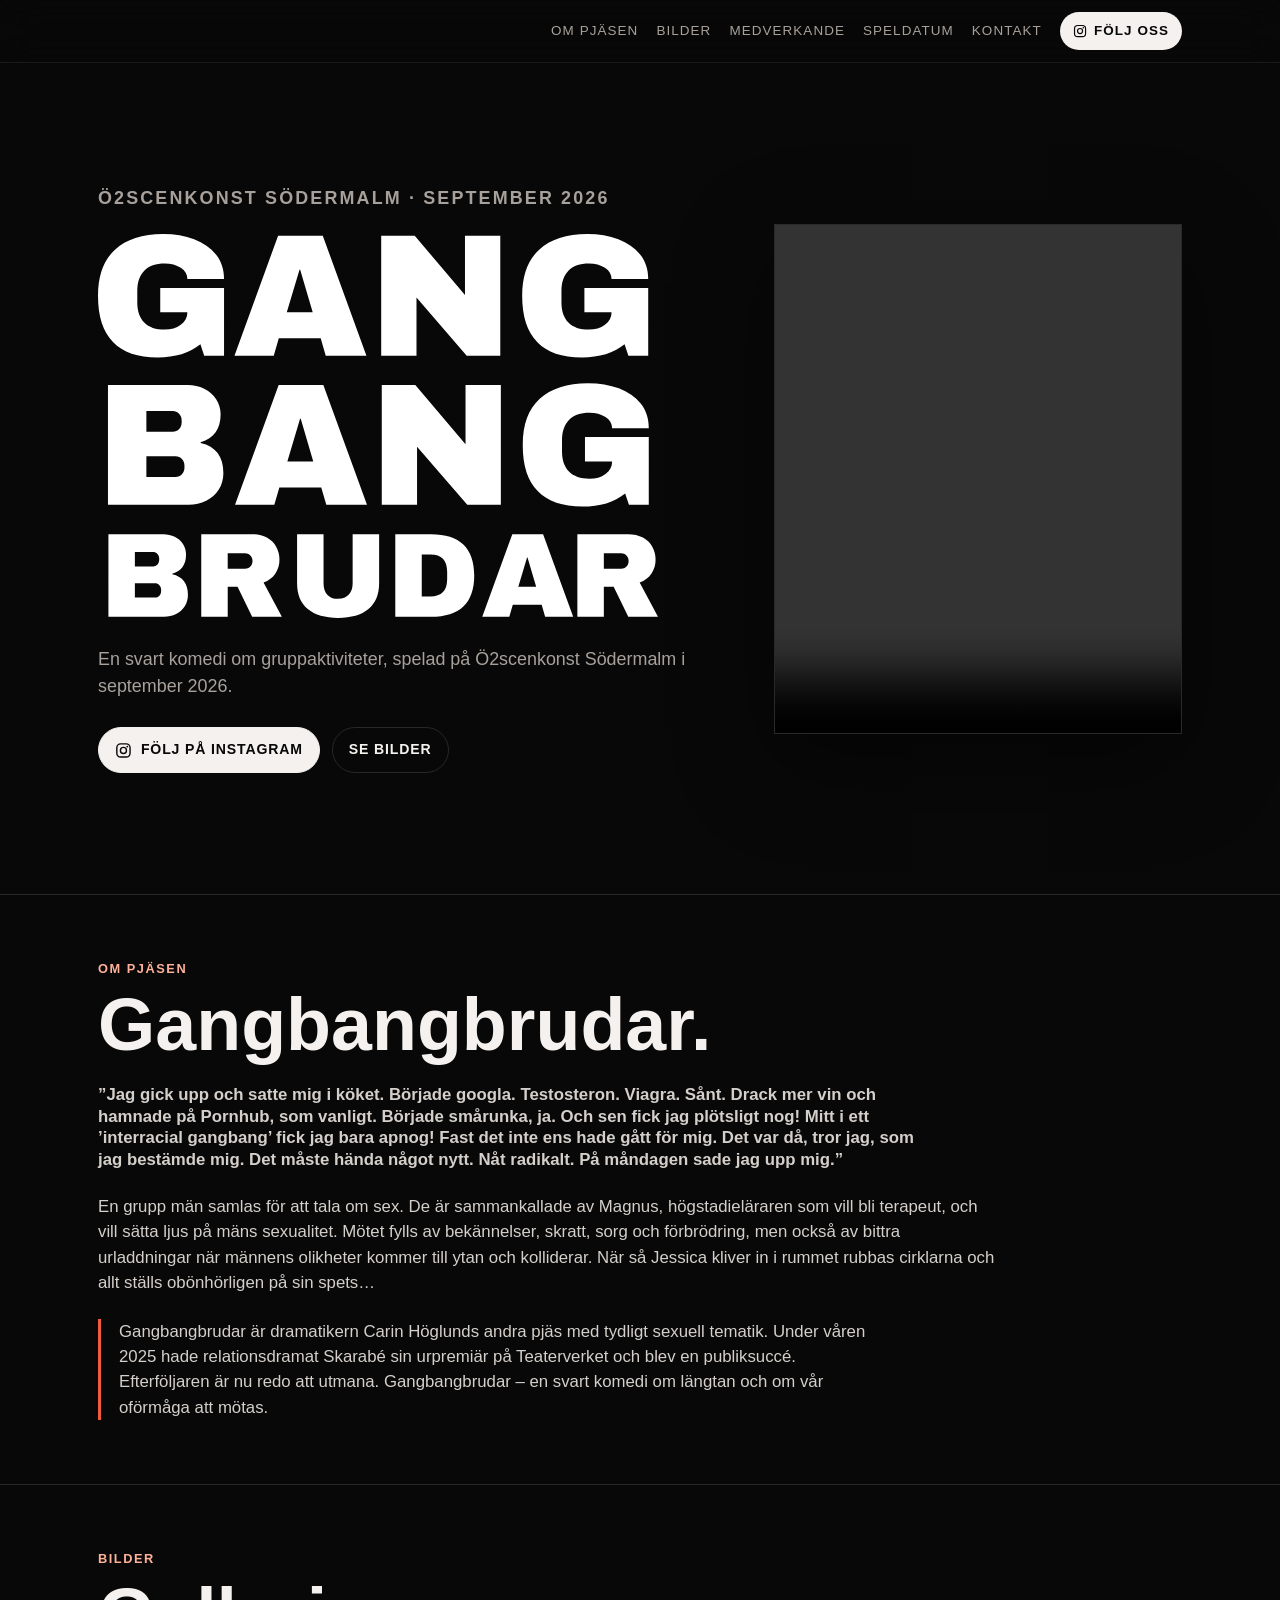
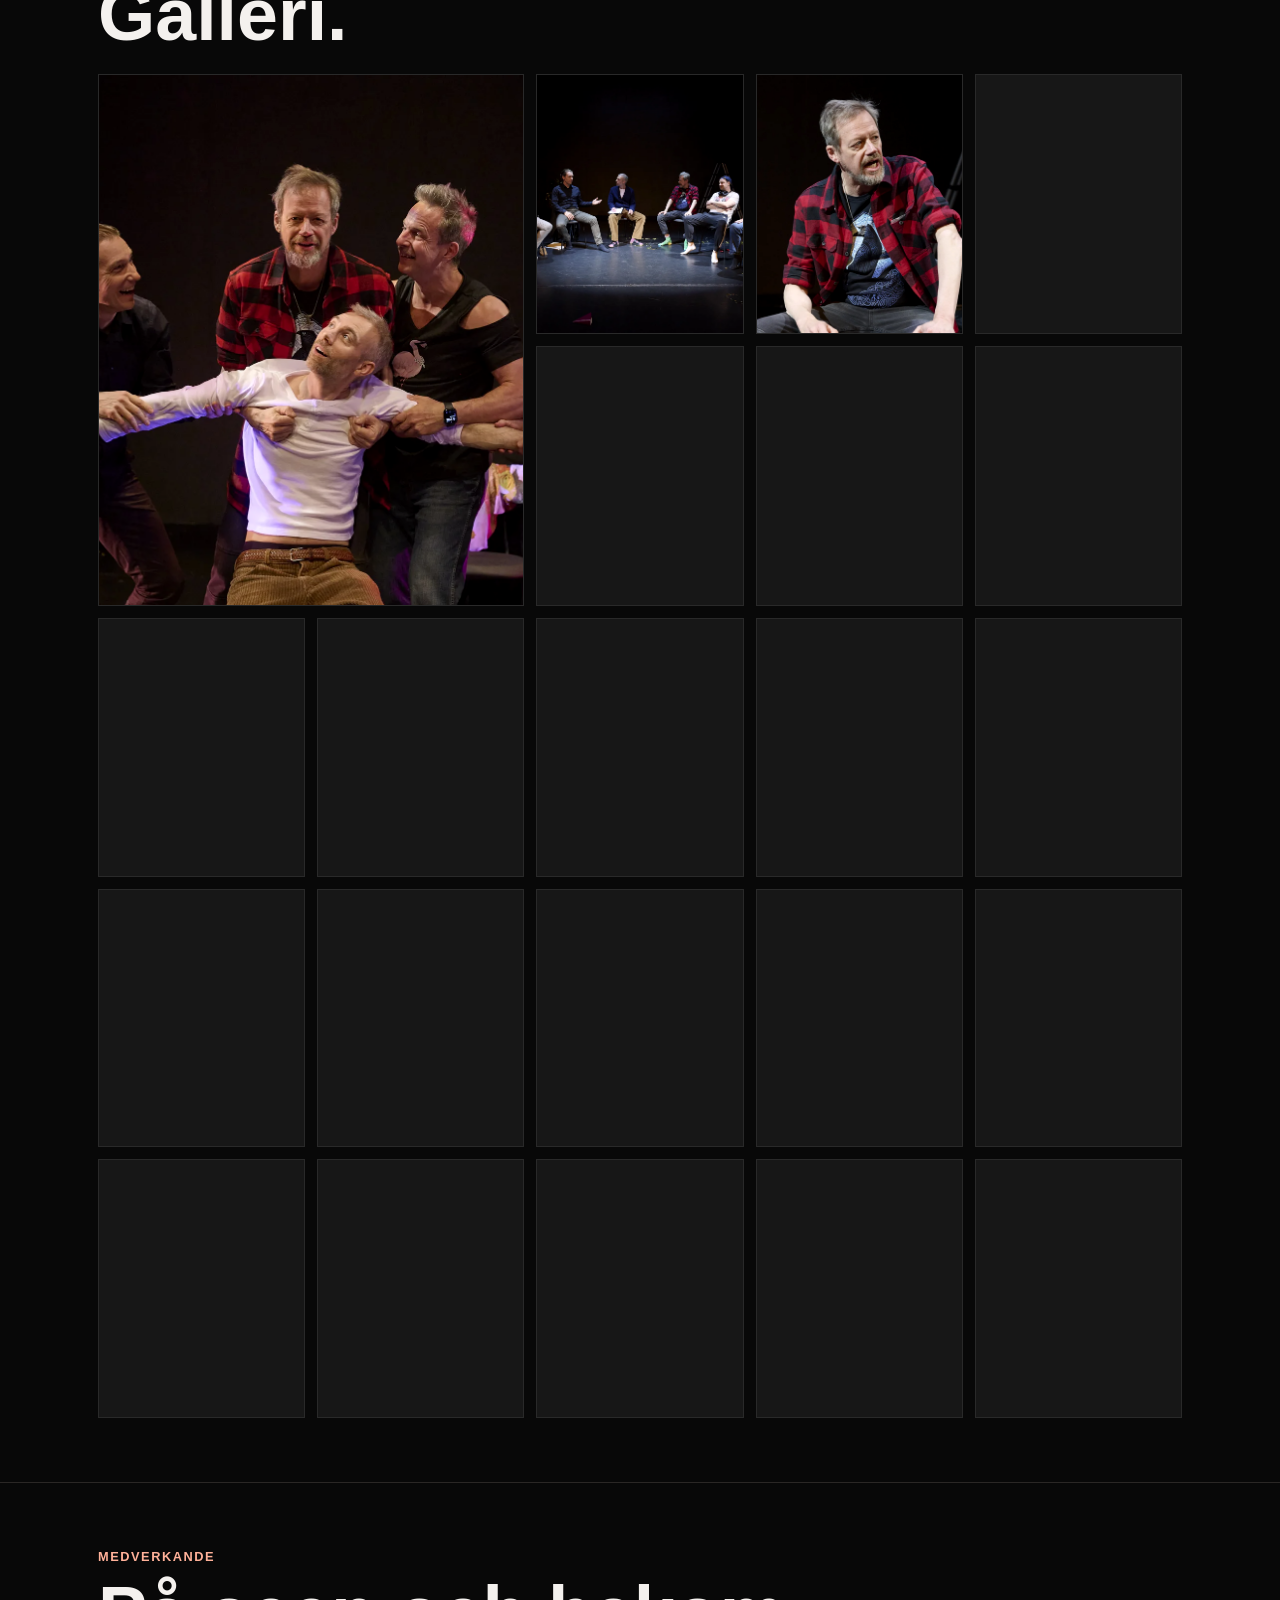
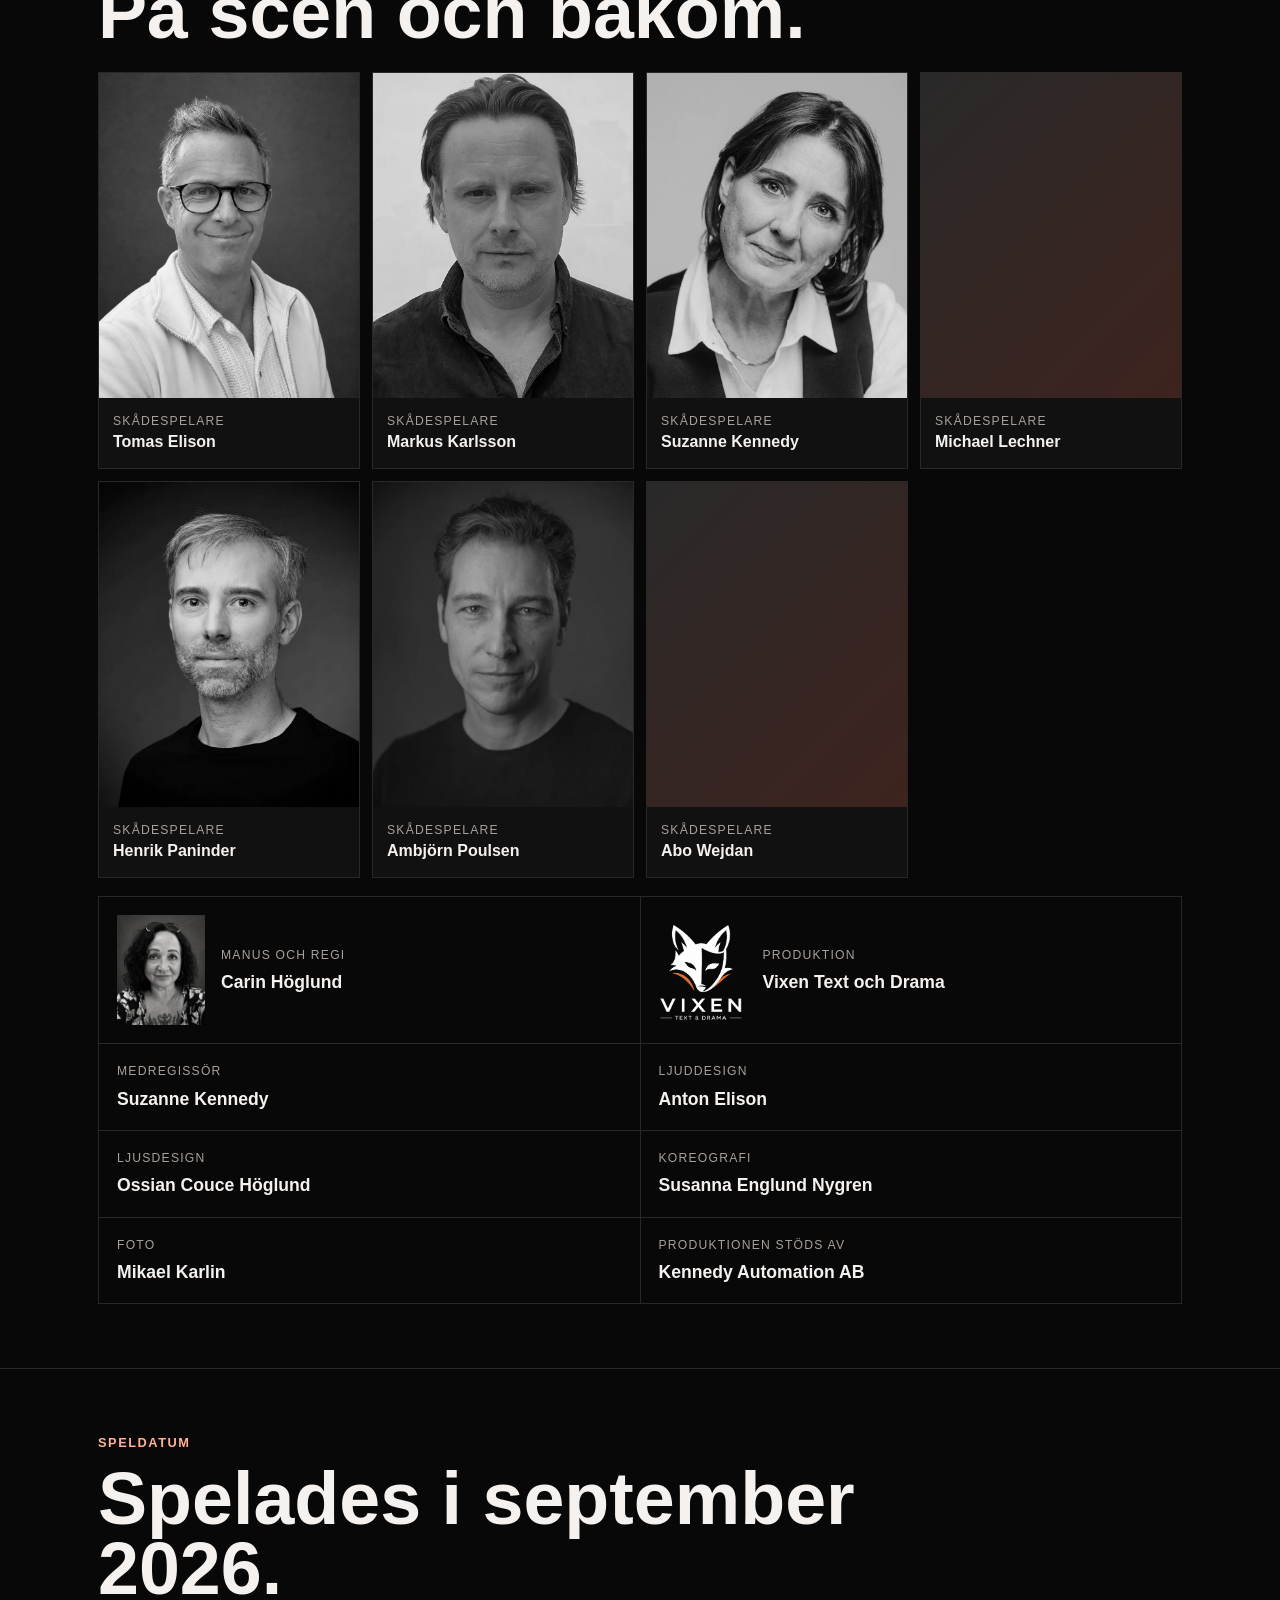
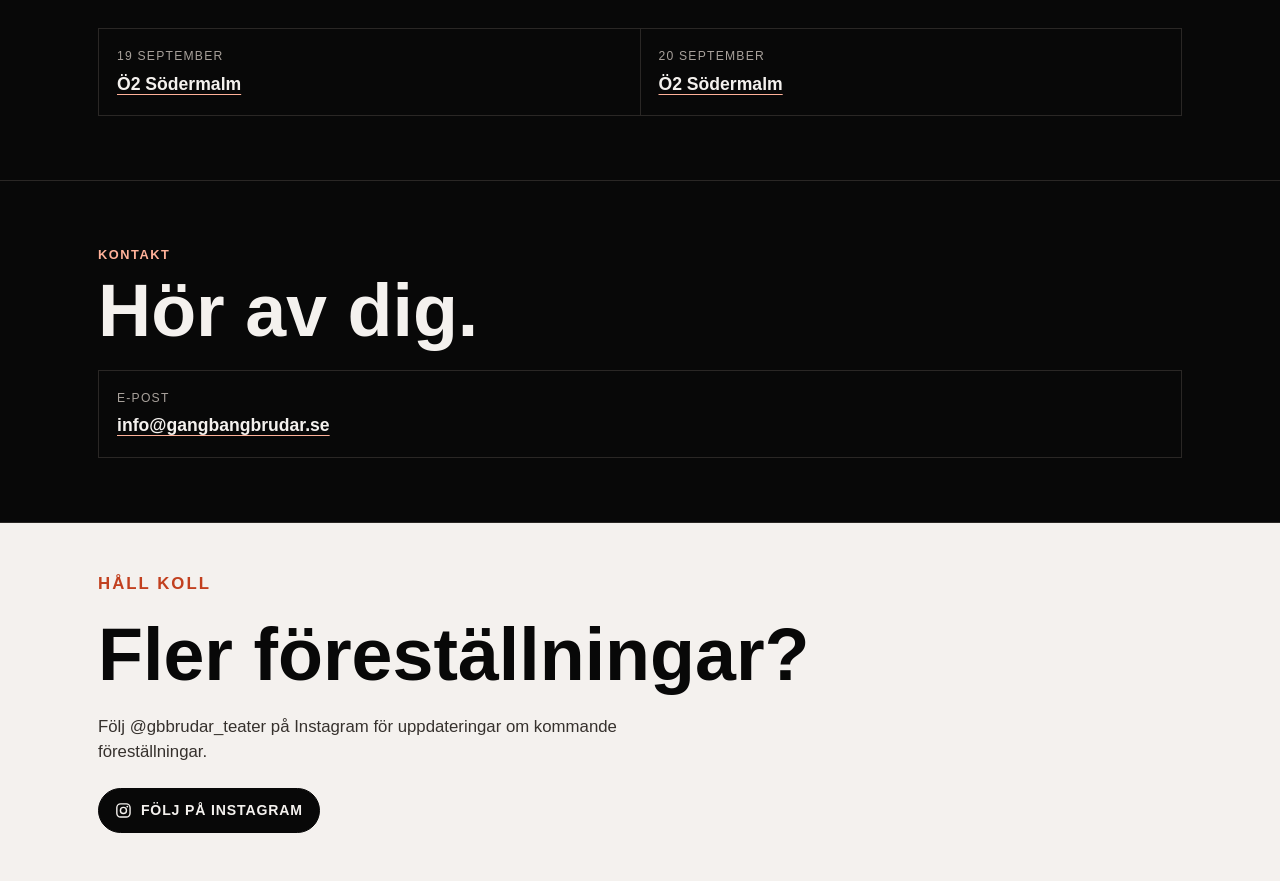
==== commit 652c7426: "Promote the finished show instead of selling tickets The run is over, so every Nortic link and every" ====
--- a/index.html
+++ b/index.html
@@ -18,7 +18,7 @@
             <a href="#medverkande">Medverkande</a>
             <a href="#speldatum">Speldatum</a>
             <a href="#kontakt">Kontakt</a>
-            <a class="ticket-link" href="https://nortic.se/ticket/event/83424" target="_blank" rel="noopener noreferrer">Biljetter</a>
+            <a class="follow-link" href="https://www.instagram.com/gbbrudar_teater/" target="_blank" rel="me noopener noreferrer" aria-label="Följ Gangbangbrudar på Instagram"><svg class="icon-instagram" viewBox="0 0 24 24" aria-hidden="true" focusable="false"><rect x="2.6" y="2.6" width="18.8" height="18.8" rx="5.4" fill="none" stroke="currentColor" stroke-width="2"/><circle cx="12" cy="12" r="4.3" fill="none" stroke="currentColor" stroke-width="2"/><circle cx="17.5" cy="6.5" r="1.3" fill="currentColor"/></svg>Följ oss</a>
         </div>
         <button class="menu-toggle" type="button" aria-expanded="false" aria-controls="mobile-menu">Meny</button>
     </nav>
@@ -28,7 +28,7 @@
         <a href="#medverkande">Medverkande</a>
         <a href="#speldatum">Speldatum</a>
         <a href="#kontakt">Kontakt</a>
-        <a class="ticket-link" href="https://nortic.se/ticket/event/83424" target="_blank" rel="noopener noreferrer">Biljetter</a>
+        <a class="follow-link" href="https://www.instagram.com/gbbrudar_teater/" target="_blank" rel="me noopener noreferrer" aria-label="Följ Gangbangbrudar på Instagram"><svg class="icon-instagram" viewBox="0 0 24 24" aria-hidden="true" focusable="false"><rect x="2.6" y="2.6" width="18.8" height="18.8" rx="5.4" fill="none" stroke="currentColor" stroke-width="2"/><circle cx="12" cy="12" r="4.3" fill="none" stroke="currentColor" stroke-width="2"/><circle cx="17.5" cy="6.5" r="1.3" fill="currentColor"/></svg>Följ oss</a>
     </div>
 </header>
 
@@ -36,13 +36,13 @@
     <section class="section hero" aria-labelledby="hero-title">
         <div class="section-inner hero-grid">
             <div class="hero-copy">
-                <p class="eyebrow">Nya föreställningar i september</p>
+                <p class="eyebrow">Ö2scenkonst Södermalm · September 2026</p>
                 <h1 id="hero-title">
                     <img class="hero-logo" src="assets/images/logo.svg" alt="Gangbangbrudar">
                 </h1>
-                <p>En svart komedi om gruppaktiviteter. Biljetter finns nu tillgängliga.</p>
+                <p>En svart komedi om gruppaktiviteter, spelad på Ö2scenkonst Södermalm i september 2026.</p>
                 <div class="hero-actions">
-                    <a class="button primary" href="https://nortic.se/ticket/event/83424" target="_blank" rel="noopener noreferrer">Köp biljetter</a>
+                    <a class="button primary" href="https://www.instagram.com/gbbrudar_teater/" target="_blank" rel="me noopener noreferrer"><svg class="icon-instagram" viewBox="0 0 24 24" aria-hidden="true" focusable="false"><rect x="2.6" y="2.6" width="18.8" height="18.8" rx="5.4" fill="none" stroke="currentColor" stroke-width="2"/><circle cx="12" cy="12" r="4.3" fill="none" stroke="currentColor" stroke-width="2"/><circle cx="17.5" cy="6.5" r="1.3" fill="currentColor"/></svg>Följ på Instagram</a>
                     <a class="button" href="#bilder">Se bilder</a>
                 </div>
             </div>
@@ -194,7 +194,7 @@
     <section class="section" id="speldatum" aria-labelledby="dates-title">
         <div class="section-inner">
             <p class="eyebrow">Speldatum</p>
-            <h2 class="section-title" id="dates-title">Föreställningar i september.</h2>
+            <h2 class="section-title" id="dates-title">Spelades i september 2026.</h2>
             <div class="dates-list">
                 <div class="date-row">
                     <p class="label">19 september</p>
@@ -221,12 +221,12 @@
         </div>
     </section>
 
-    <section class="tickets" id="biljetter" aria-labelledby="tickets-title">
-        <div class="section-inner">
-            <p class="eyebrow">Biljetter</p>
-            <h2 class="section-title" id="tickets-title">Biljetterna är släppta.</h2>
-            <p>Köp biljetter till föreställningarna den 19 och 20 september på Ö2 Södermalm.</p>
-            <a class="button primary" href="https://nortic.se/ticket/event/83424" target="_blank" rel="noopener noreferrer">Köp biljetter</a>
+    <section class="callout" id="folj" aria-labelledby="follow-title">
+        <div class="section-inner">
+            <p class="eyebrow">Håll koll</p>
+            <h2 class="section-title" id="follow-title">Fler föreställningar?</h2>
+            <p>Följ @gbbrudar_teater på Instagram för uppdateringar om kommande föreställningar.</p>
+            <a class="button primary" href="https://www.instagram.com/gbbrudar_teater/" target="_blank" rel="me noopener noreferrer"><svg class="icon-instagram" viewBox="0 0 24 24" aria-hidden="true" focusable="false"><rect x="2.6" y="2.6" width="18.8" height="18.8" rx="5.4" fill="none" stroke="currentColor" stroke-width="2"/><circle cx="12" cy="12" r="4.3" fill="none" stroke="currentColor" stroke-width="2"/><circle cx="17.5" cy="6.5" r="1.3" fill="currentColor"/></svg>Följ på Instagram</a>
         </div>
     </section>
 </main>
--- a/assets/css/site.css
+++ b/assets/css/site.css
@@ -7,6 +7,9 @@
     --line:#2a2725;
     --accent:#f05a3d;
     --accent-soft:#ffb199;
+    /* Darker step of --accent, for the inverted callout. The soft one is 1.56:1 there and the
+       plain accent 2.99:1; this clears 4.6:1 while staying the same hue. */
+    --accent-deep:#c2401f;
 }
 
 *{
@@ -80,7 +83,10 @@
     color:var(--text);
 }
 
-.ticket-link{
+.follow-link{
+    display:inline-flex;
+    align-items:center;
+    gap:7px;
     color:var(--bg);
     background:var(--text);
     border-radius:999px;
@@ -88,9 +94,24 @@
     font-weight:700;
 }
 
-.ticket-link:hover{
+.follow-link:hover{
     color:var(--bg);
     background:var(--accent-soft);
+}
+
+/* Drawn inline rather than loaded as an image, so the mark takes whatever colour its button
+   already has and stays sharp at any size. */
+.icon-instagram{
+    display:block;
+    width:1.05em;
+    height:1.05em;
+    flex:0 0 auto;
+}
+
+.button .icon-instagram{
+    width:1.2em;
+    height:1.2em;
+    margin-right:9px;
 }
 
 .menu-toggle{
@@ -540,32 +561,36 @@
     font-size:1rem;
 }
 
-.tickets{
+.callout{
     background:var(--text);
     color:var(--bg);
 }
 
-.tickets .section-inner{
+.callout .section-inner{
     padding-block:48px;
 }
 
-.tickets .section-title{
+.callout .section-title{
     color:var(--bg);
 }
 
-.tickets p{
+.callout .eyebrow{
+    color:var(--accent-deep);
+}
+
+.callout p{
     max-width:620px;
     margin:0 0 24px;
     color:#36312d;
     font-size:1.05rem;
 }
 
-.tickets .button{
+.callout .button{
     border-color:var(--bg);
     color:var(--bg);
 }
 
-.tickets .button.primary{
+.callout .button.primary{
     background:var(--bg);
     color:var(--text);
 }
@@ -615,7 +640,7 @@
         text-decoration:none;
     }
 
-    .mobile-menu .ticket-link{
+    .mobile-menu .follow-link{
         justify-content:center;
         margin-top:8px;
         padding:11px 14px;
@@ -674,11 +699,6 @@
         grid-template-columns:repeat(2, minmax(0, 1fr));
     }
 
-    .photo-credit,
-    .sponsor-credit{
-        grid-column:1 / -1;
-    }
-
     .actor-grid{
         grid-template-columns:repeat(4, minmax(0, 1fr));
     }
